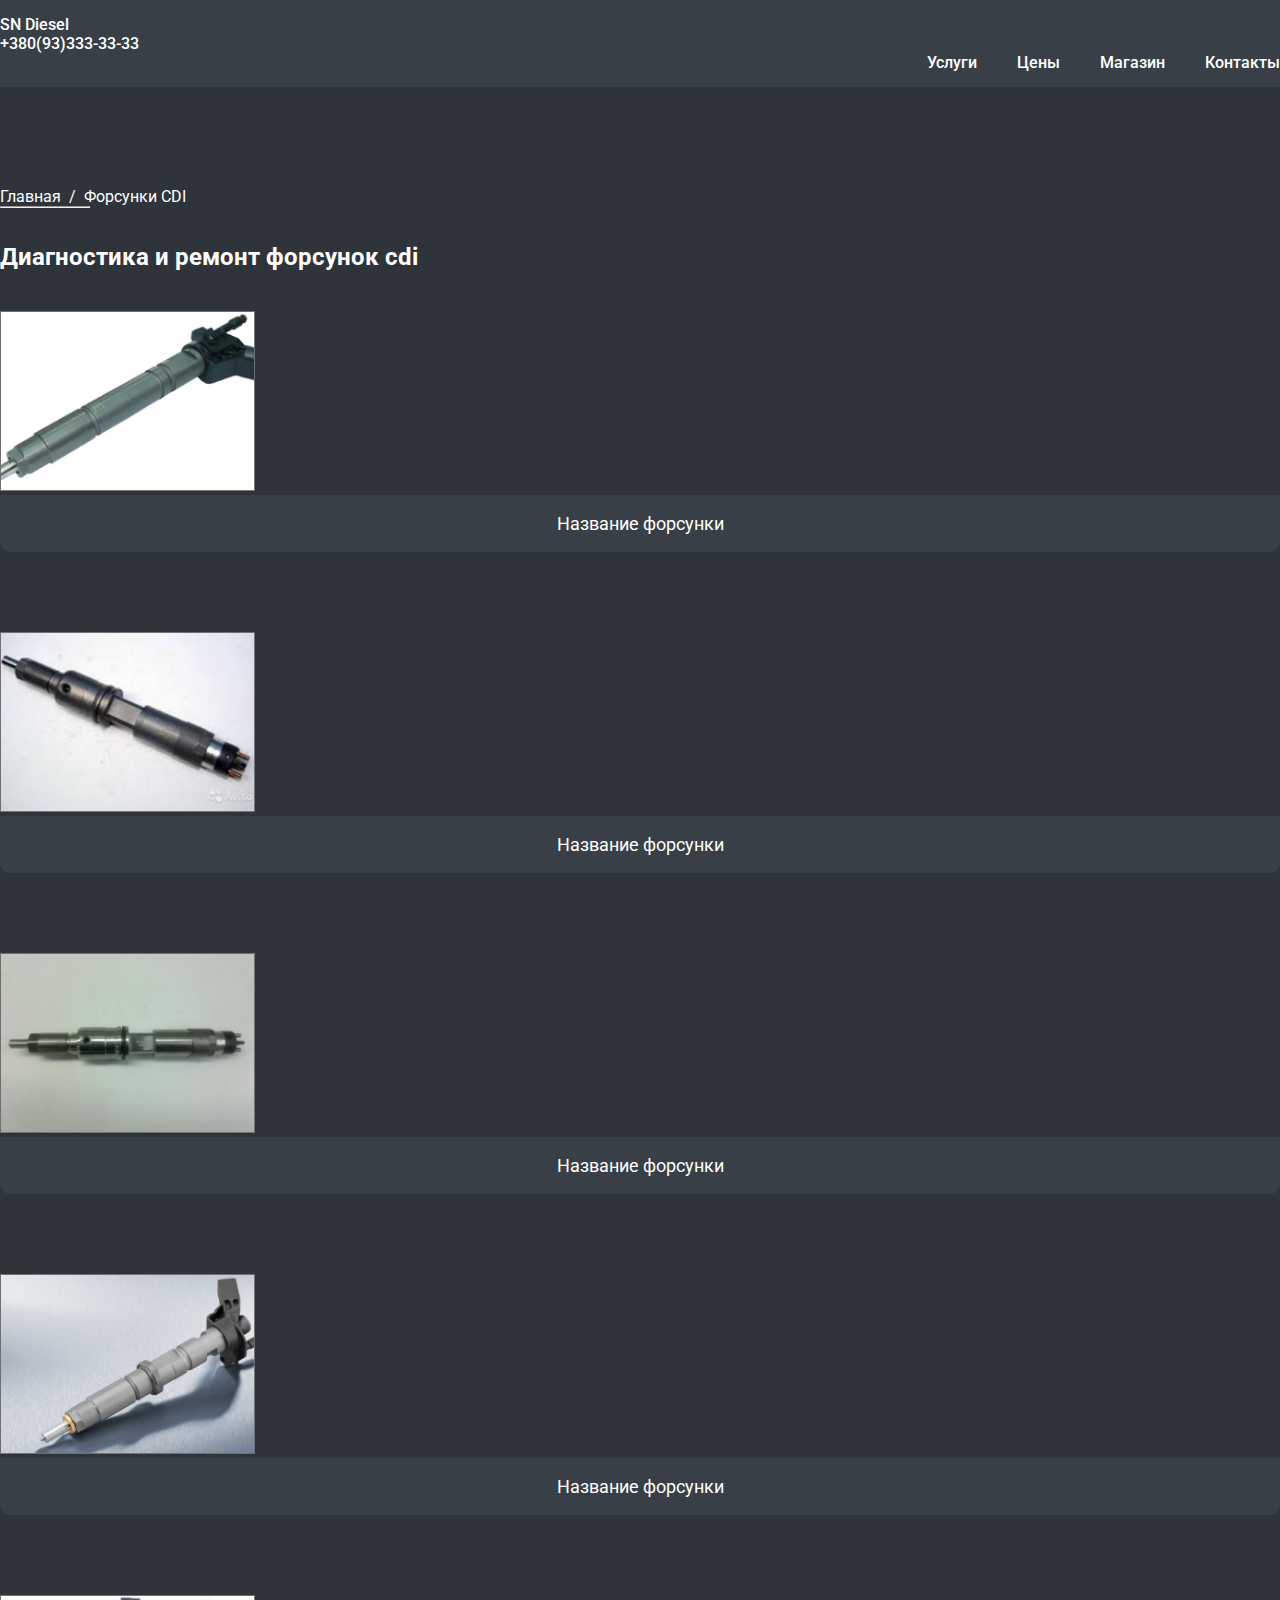
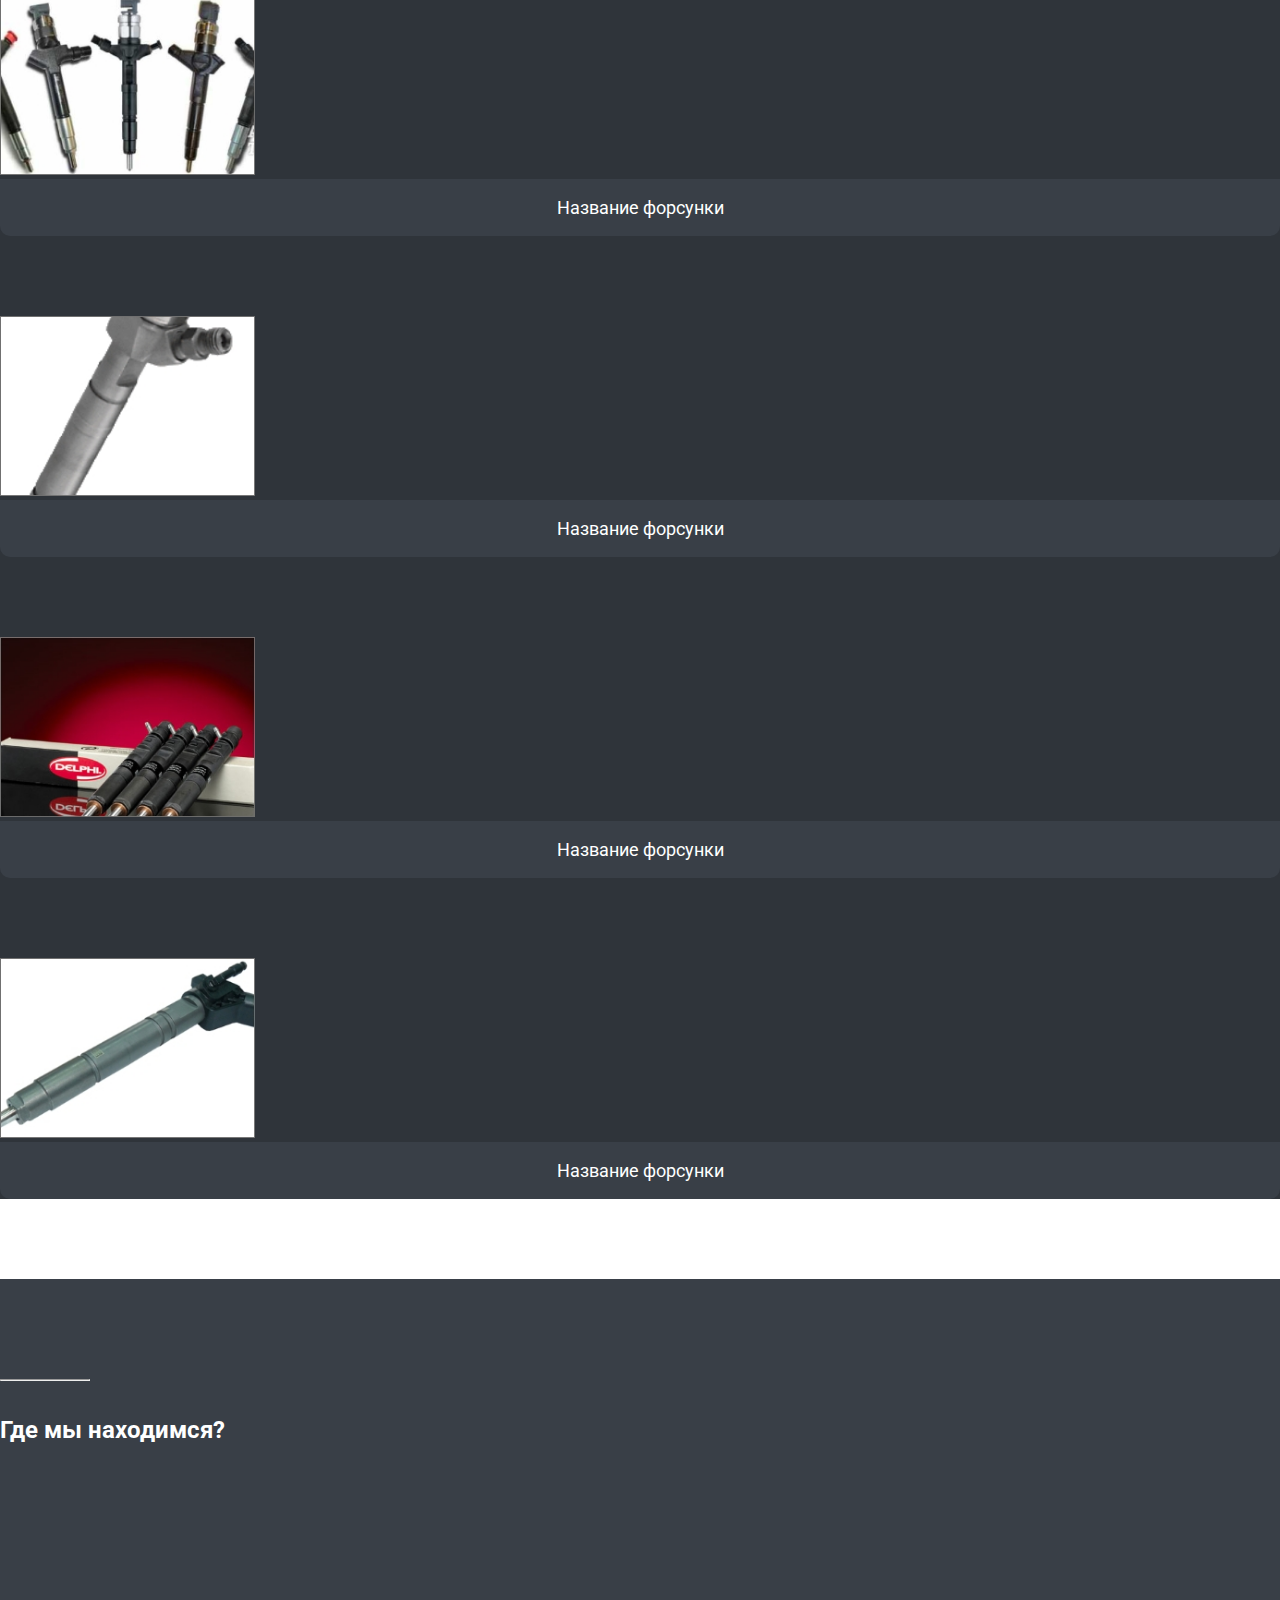
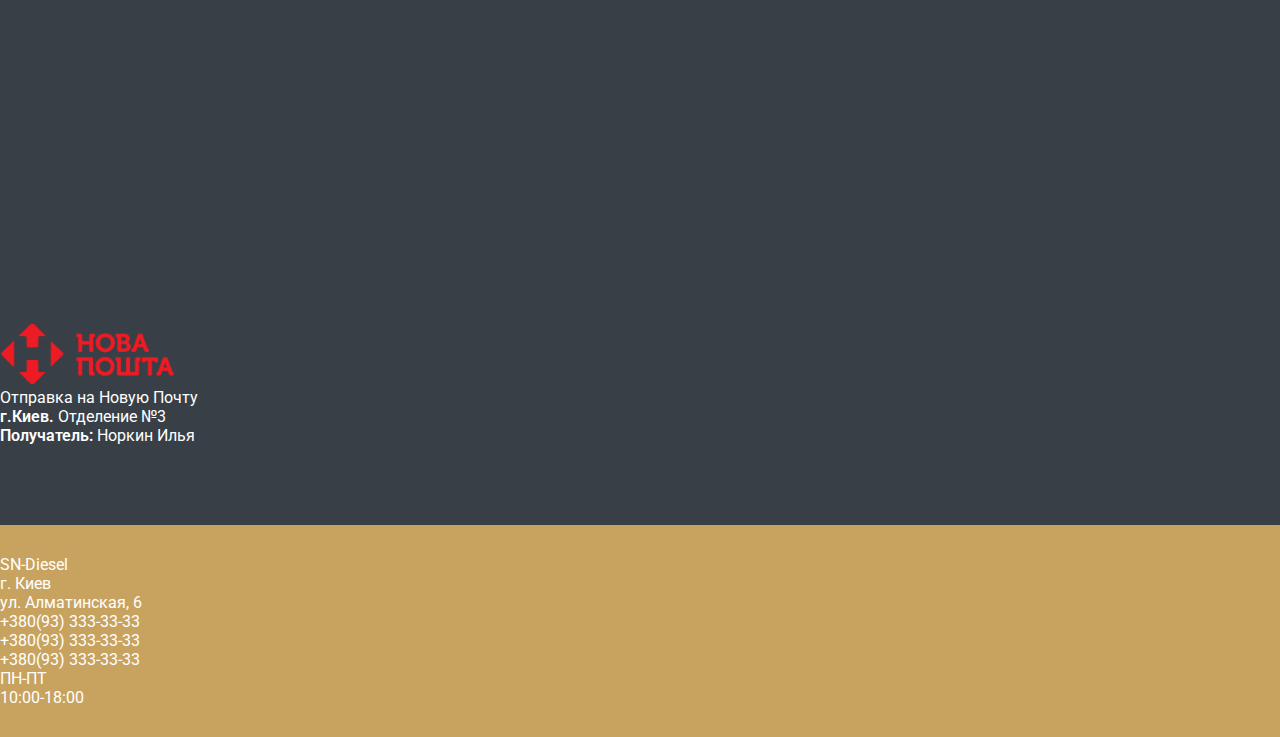
==== cdi.html @ 6d1c728e "bug fixed" ====
<!DOCTYPE html>
<html lang="en">
<head>
    <meta charset="UTF-8">
    <meta name="viewport" content="width=device-width, initial-scale=1.0">
    <title>CDI</title>
    <link rel="stylesheet" href="https://cdn.jsdelivr.net/npm/bootstrap@4.5.3/dist/css/bootstrap.min.css" integrity="sha384-TX8t27EcRE3e/ihU7zmQxVncDAy5uIKz4rEkgIXeMed4M0jlfIDPvg6uqKI2xXr2" crossorigin="anonymous">
    <link rel="preconnect" href="https://fonts.gstatic.com">
    <link href="https://fonts.googleapis.com/css2?family=Roboto:wght@400;500;700&display=swap" rel="stylesheet">
    <link rel="stylesheet" href="main.css">
</head>
<body>
    <header>
        <div class="container-md">
            <div class="row">
                <div class="col-3"><a href="index.html">SN Diesel</a> </div>
                <div class="col-3">+380(93)333-33-33</div>
                <div class="col-6 navigation">
                    <a href="#">Услуги</a>
                    <a href="#">Цены</a>
                    <a href="#">Магазин</a>
                    <a href="#">Контакты</a>
                </div>
            </div>
        </div>
    </header>
    <main>
        <section class="gallery section">
            <div class="container-md">
                <div class="nav">
                    <a href="index.html">Главная</a>&ensp;/&ensp;Форсунки CDI
                </div>
                <hr class="line">
                <h2>Диагностика и ремонт форсунок cdi</h2>
                <div class="row">
                    <div class="col gallery__item">
                        <img src="img/cdi/cdi1.jpg" alt="">
                        <p>Название форсунки</p>
                    </div>
                    <div class="col gallery__item">
                        <img src="img/cdi/cdi2.jpg" alt="">
                        <p>Название форсунки</p>
                    </div>
                    <div class="col gallery__item">
                        <img src="img/cdi/cdi3.jpg" alt="">
                        <p>Название форсунки</p>
                    </div>
                    <div class="col gallery__item">
                        <img src="img/cdi/cdi4.jpg" alt="">
                        <p>Название форсунки</p>
                    </div>
                </div>
                <div class="row">
                    <div class="col gallery__item">
                        <img src="img/cdi/cdi5.jpg" alt="">
                        <p>Название форсунки</p>
                    </div>
                    <div class="col gallery__item">
                        <img src="img/cdi/cdi6.jpg" alt="">
                        <p>Название форсунки</p>
                    </div>
                    <div class="col gallery__item">
                        <img src="img/cdi/cdi7.jpg" alt="">
                        <p>Название форсунки</p>
                    </div>
                    <div class="col gallery__item">
                        <img src="img/cdi/cdi8.jpg" alt="">
                        <p>Название форсунки</p>
                </div>
            </div>
        </section>

        <section class="location section">
            <div class="container-md">
                <div class="row">
                    <div class="col">
                        <hr class="line">
                        <h2>Где мы находимся?</h2>
                        <div class="map">
                            <div class="map-responsive">
                                <iframe src="https://www.google.com/maps/embed?pb=!1m18!1m12!1m3!1d2541.2842646282784!2d30.646882615895656!3d50.435805596300824!2m3!1f0!2f0!3f0!3m2!1i1024!2i768!4f13.1!3m3!1m2!1s0x40d4c53961dde5f9%3A0x96afdf1db93df6a0!2z0YPQuy4g0JDQu9C80LDRgtC40L3RgdC60LDRjywgNiwg0JrQuNC10LIsIDAyMDAw!5e0!3m2!1sru!2sua!4v1607430228016!5m2!1sru!2sua" width="1088" height="476" frameborder="0" style="border:0;" allowfullscreen="" aria-hidden="false" tabindex="0"></iframe>
                            </div>
                        </div>
                        <div class="mail">
                            <div class="container-md text-center">
                                <div class="row align-items-center h-100">
                                    <div class="col">
                                        <img src="img/Nova_Poshta.png" alt="">
                                    </div>
                                    <div class="col">
                                        <p>Отправка на Новую Почту</p>
                                    </div>
                                    <div class="col">
                                        <p><span>г.Киев.</span> Отделение №3 <br>
                                        <span>Получатель:</span> Норкин Илья</p>
                                    </div>
                                </div>
                            </div>
                        </div>
                    </div>
                </div>
            </div>
        </section>
    </main>

    <footer>
        <div class="container-md text-center">
            <div class="row align-items-center h-100">
                <div class="col">SN-Diesel</div>
                <div class="col">г. Киев <br> ул. Алматинская, 6</div>
                <div class="col">
                    +380(93) 333-33-33 <br>
                    +380(93) 333-33-33 <br>
                    +380(93) 333-33-33
                </div>
                <div class="col">
                    ПН-ПТ <br>
                    10:00-18:00
                </div>
            </div>
        </div>
    </footer>
</body>
</html>
---- main.css ----
*{
    margin: 0;
    padding: 0;
    box-sizing: border-box;
}
body{
    font-family: 'Roboto', sans-serif;
    color: #fff;
}
a{
    cursor: pointer !important;
}
a, a:hover{
    text-decoration: none;
    color: #fff;

}
h2{
    margin-top: 35px;
}
h5{
    font-size: 24px;
}
p{
    font-size: 18px;
}
header{
    background-color: #393F47;
    padding-top: 15px;
    padding-bottom: 15px;
    font-weight: 500;
}
.navigation{
    display: flex;
    justify-content: flex-end;
}
.navigation a{
    margin-left: 40px;
}
.navigation a:hover{
    color: #C8A35F;
}
.intro{
    background: url(img/intro_img.jpg) center/ cover no-repeat;
    padding-top: 150px;
    padding-bottom: 100px;
}
.intro .text-wrapper{
    display: flex;
    justify-content: center;
}
.intro-text{
    text-align: center;
    border: 1px solid #C8A35F;
    padding-top: 35px;
    padding-bottom: 35px;
}
.intro-text p{
    margin-top: 20px;
    font-size: 24px;
}
.intro-phone{
    display: flex;
    justify-content: space-between;
    margin-top: 100px;
}
.intro-phone a{
    padding: 30px 39px;
    background-color: rgba(200, 163, 95, 80%);
    border-radius: 20px;
    transition: all 300ms ease;
}
.intro-phone a:hover{
    text-decoration: none;
    background-color: rgb(202, 156, 69);
}

.section{
    padding-top: 100px;
}
.about{
    padding-bottom: 250px;
    background-color: #2F343A;
    text-align: center;
}
.line{
    background-color: #C8A35F;
    width: 90px;
    height: 2px;
}
.about .line{
    margin: 0 auto;
}
.about h2, .about p{
    margin-top: 35px;
}
.about_items{
    margin-top: 75px;
}
.about_items a{
    text-decoration: none;
}
.about_items .col{
    padding-top: 15px;
    transition: all .3s linear;
}
.about_items .col:hover{
    transform: translateY(-15px);
    border-radius: 5px;
    cursor: pointer;
}
.about_items img{
    max-width: 250px;
    border-radius: 5px;
}

.repair{
    background-color: #393F47;
    padding-bottom: 100px;
}

.button{
    display: flex;
    margin-top: 80px;
    background-color: #C8A35F;
    align-items: center;
    justify-content: center;
    width: 35%;
    height: 60px;
    transition: all .3s linear;
    border-radius: 3px;
    cursor: pointer;
}
.button:hover{
    Box-shadow:0px 2px 0px #fff,0px -2px 0px #fff,2px 0px 0px #fff,-2px 0px 0px #fff;
}

.service{
    background-color: #2F343A;
    padding-bottom: 180px;
}
.service h2{
    margin-bottom: 60px;
}
.service__item{
    background-color: #393F47;
    margin-left: 3%;
    margin-right: 3%;
    text-align: center;
    padding-top: 50px;
    padding-bottom: 30px;
    border-radius: 20px;
    transition: transform .2s linear;
}
.service__item:hover{
    transform: scale(1.1, 1.1);
}
.service__item h4{
    margin-bottom: 175px;
}
.service__item .button{
    width: 80%;
    margin: 0 auto;
}

.doing{
    background-color: #393F47;
    padding-bottom: 195px;
}
.doing h2{
    margin-bottom: 60px;
}
.doing__item{
    text-align: center;
}
.doing__item img{
    max-height: 130px;
}
.doing__item h5{
    margin-top: 30px;
}
.doing__item p{
    margin-top: 60px;
}

.questions{
    background-color: #2F343A;
    padding-bottom: 160px;
}
.questions h2{
    margin-bottom: 60px;
}
.drop{
    background-color: #393F47;
    margin: 20px 10px 0px 10px;
    padding: 26px 15px;
    z-index: 5;
    border-radius: 10px;
    cursor: pointer;
    transition: all .3s linear;
}
.drop:hover{
    Box-shadow:0px 2px 0px #fff,0px -2px 0px #fff,2px 0px 0px #fff,-2px 0px 0px #fff;
}
.dropi{
    transition-property: all;
    transition-duration: .5s;
    z-index: -1;
    position: relative;
    bottom: 20px;
}
.location{
    background-color: #393F47;
    padding-bottom: 80px;
}
.map{
    margin-top: 100px;
}
.map-responsive{
    overflow: hidden;
    padding-bottom: 330px;
    position: relative;
    height: 0;
}
.map-responsive iframe{
    left: 0;
    top: 0;
    height: 100%;
    width: 100%;
    position: absolute;
}
.mail{
    margin: 0 auto;
    margin-top: 50px;
    font-size: 16px;
}
.mail .col{
    vertical-align: middle;
}
.mail img{
    max-height: 60px;
}
.mail p{
    font-size: 16px;
    margin: 0;
}
.mail span{
    font-weight: 600;
}

footer{
    background-color: #C8A35F;
    padding-top: 30px;
    padding-bottom: 30px;
}

.nav{
    justify-content: flex-end;
}
.nav a:hover{
    color: #C8A35F;
}

.gallery{
    background-color: #2F343A;
}
.gallery__item{
    margin-bottom: 80px;
    overflow: hidden;
    transition: transform .3s linear;
}
.gallery__item:hover{
    transform: scale(1.05);
}
.gallery img{
    max-height: 180px;
}
.gallery h2{
    margin-bottom: 40px;
}
.gallery p{
    padding-top: 18px;
    padding-bottom: 18px;
    text-align: center;
    background-color: #393F47;
    border-bottom-left-radius: 10px;
    border-bottom-right-radius: 10px;
}

.break{
    background-color: #393F47;
    padding-bottom: 200px;
}
.break .col{
    background-color: #2F343A;
    margin-left: 1%;
    margin-right: 1%;
    height: 200px;
}
.break h2{
    margin-bottom: 60px;
}
.break__list{
    padding: 40px 60px;
}

#second-location{
    background-color: #2F343A;
}


@media screen and (max-width: 768px){
    p{
        font-size: 16px;
    }
    .service__item h4{
        margin-bottom: 50px;
    }
    .doing__item p{
        margin-top: 30px;
    }
}
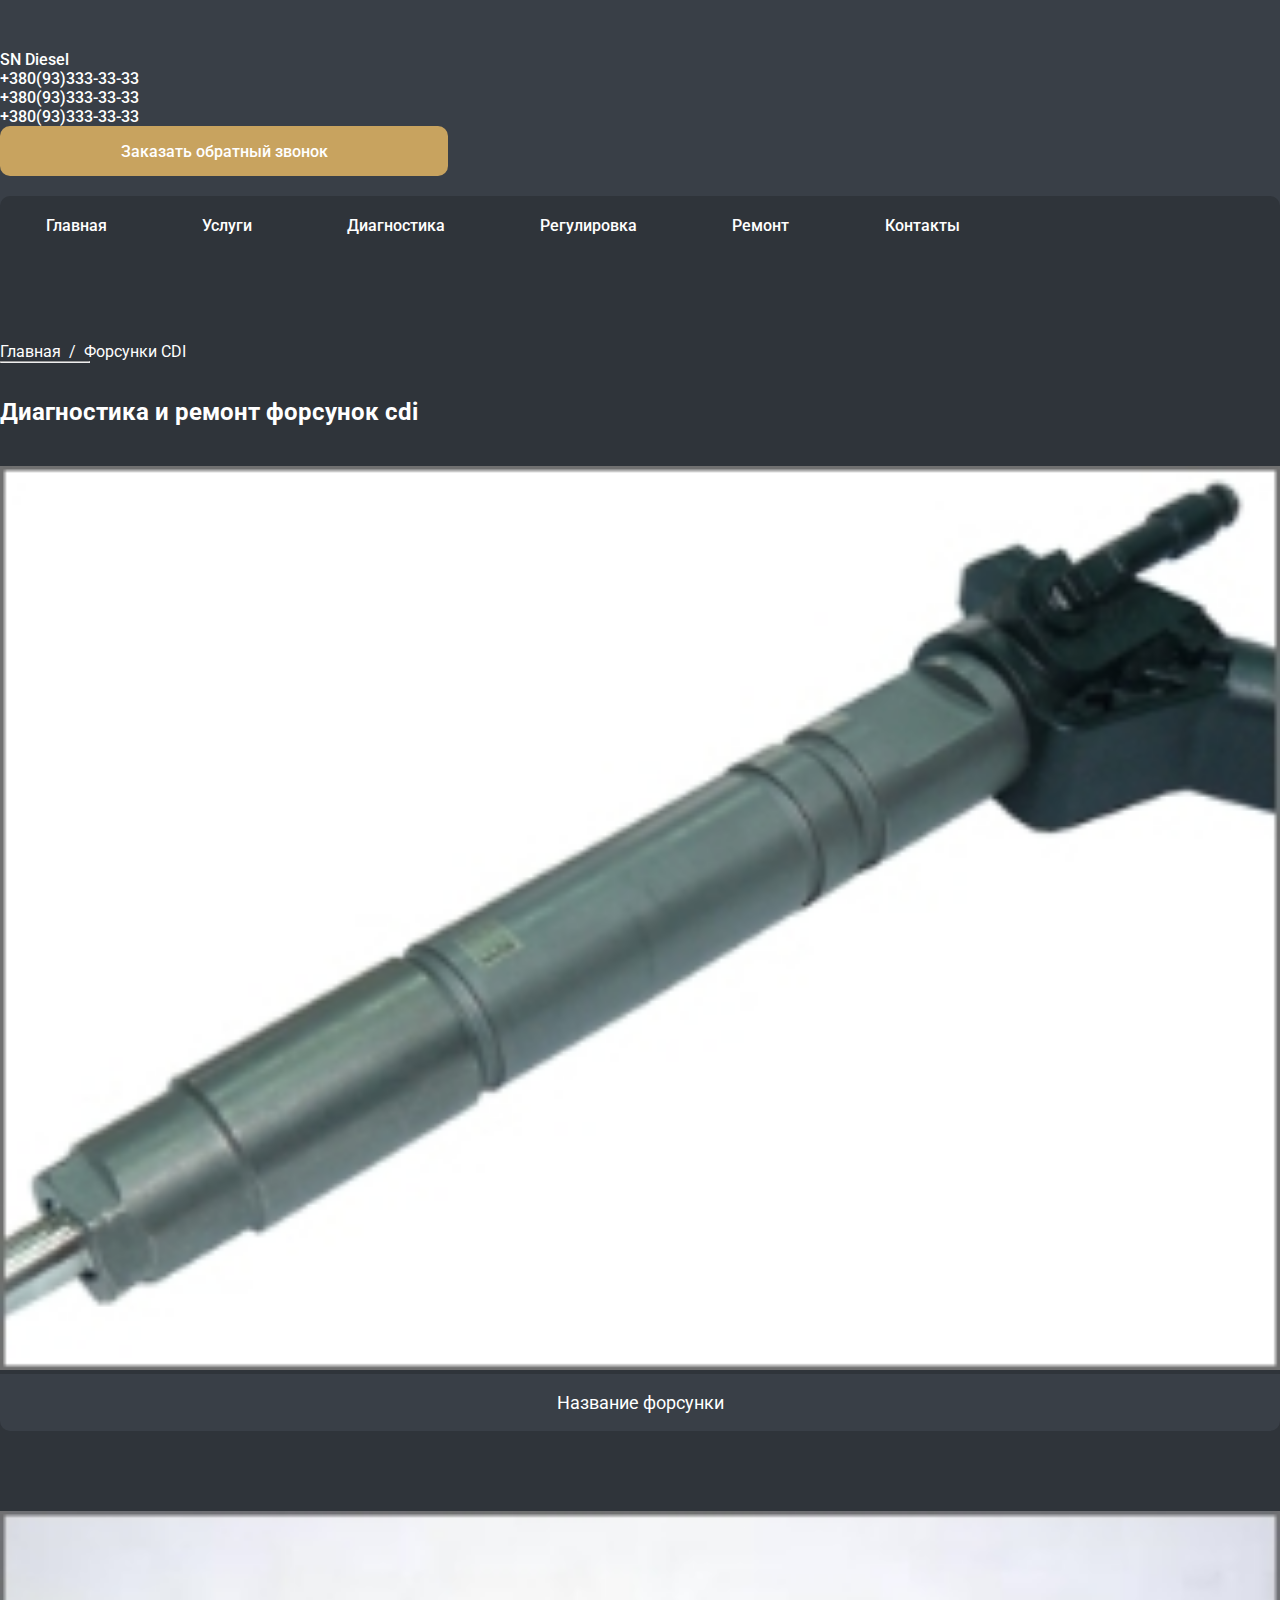
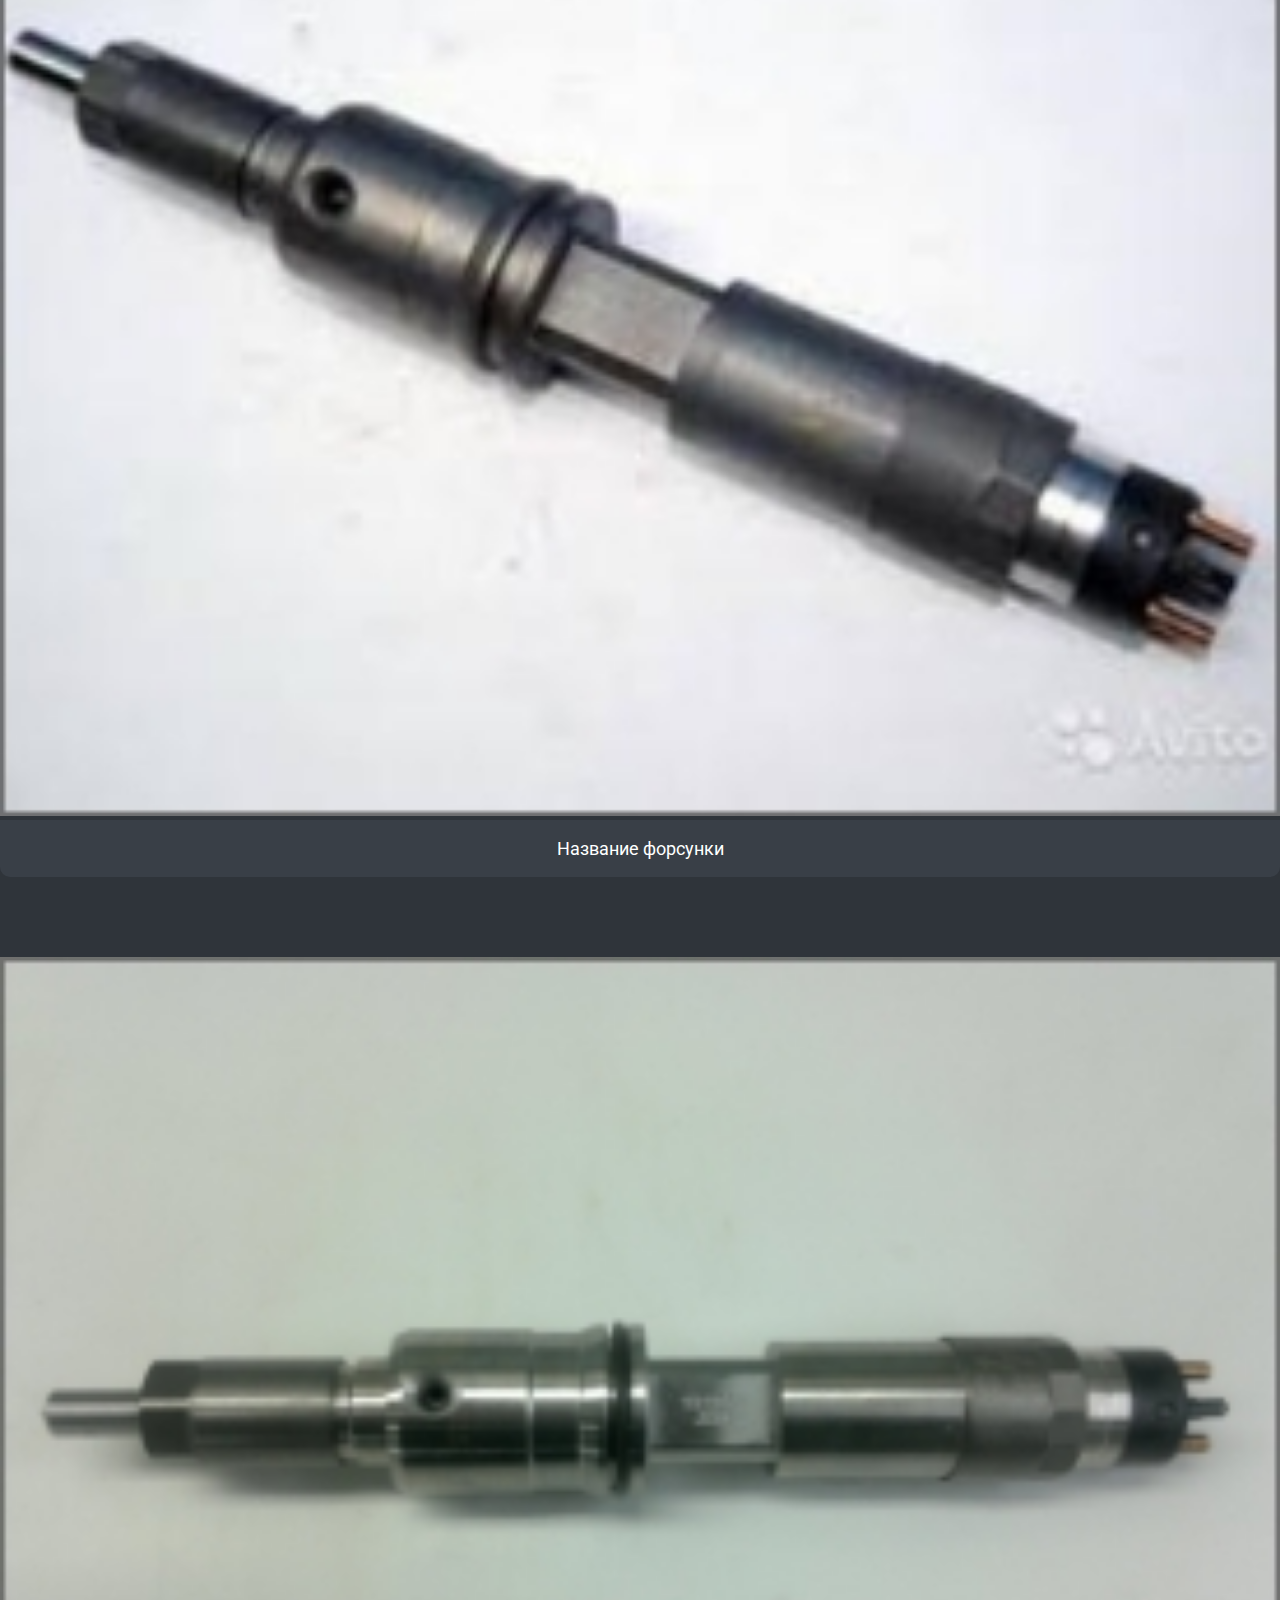
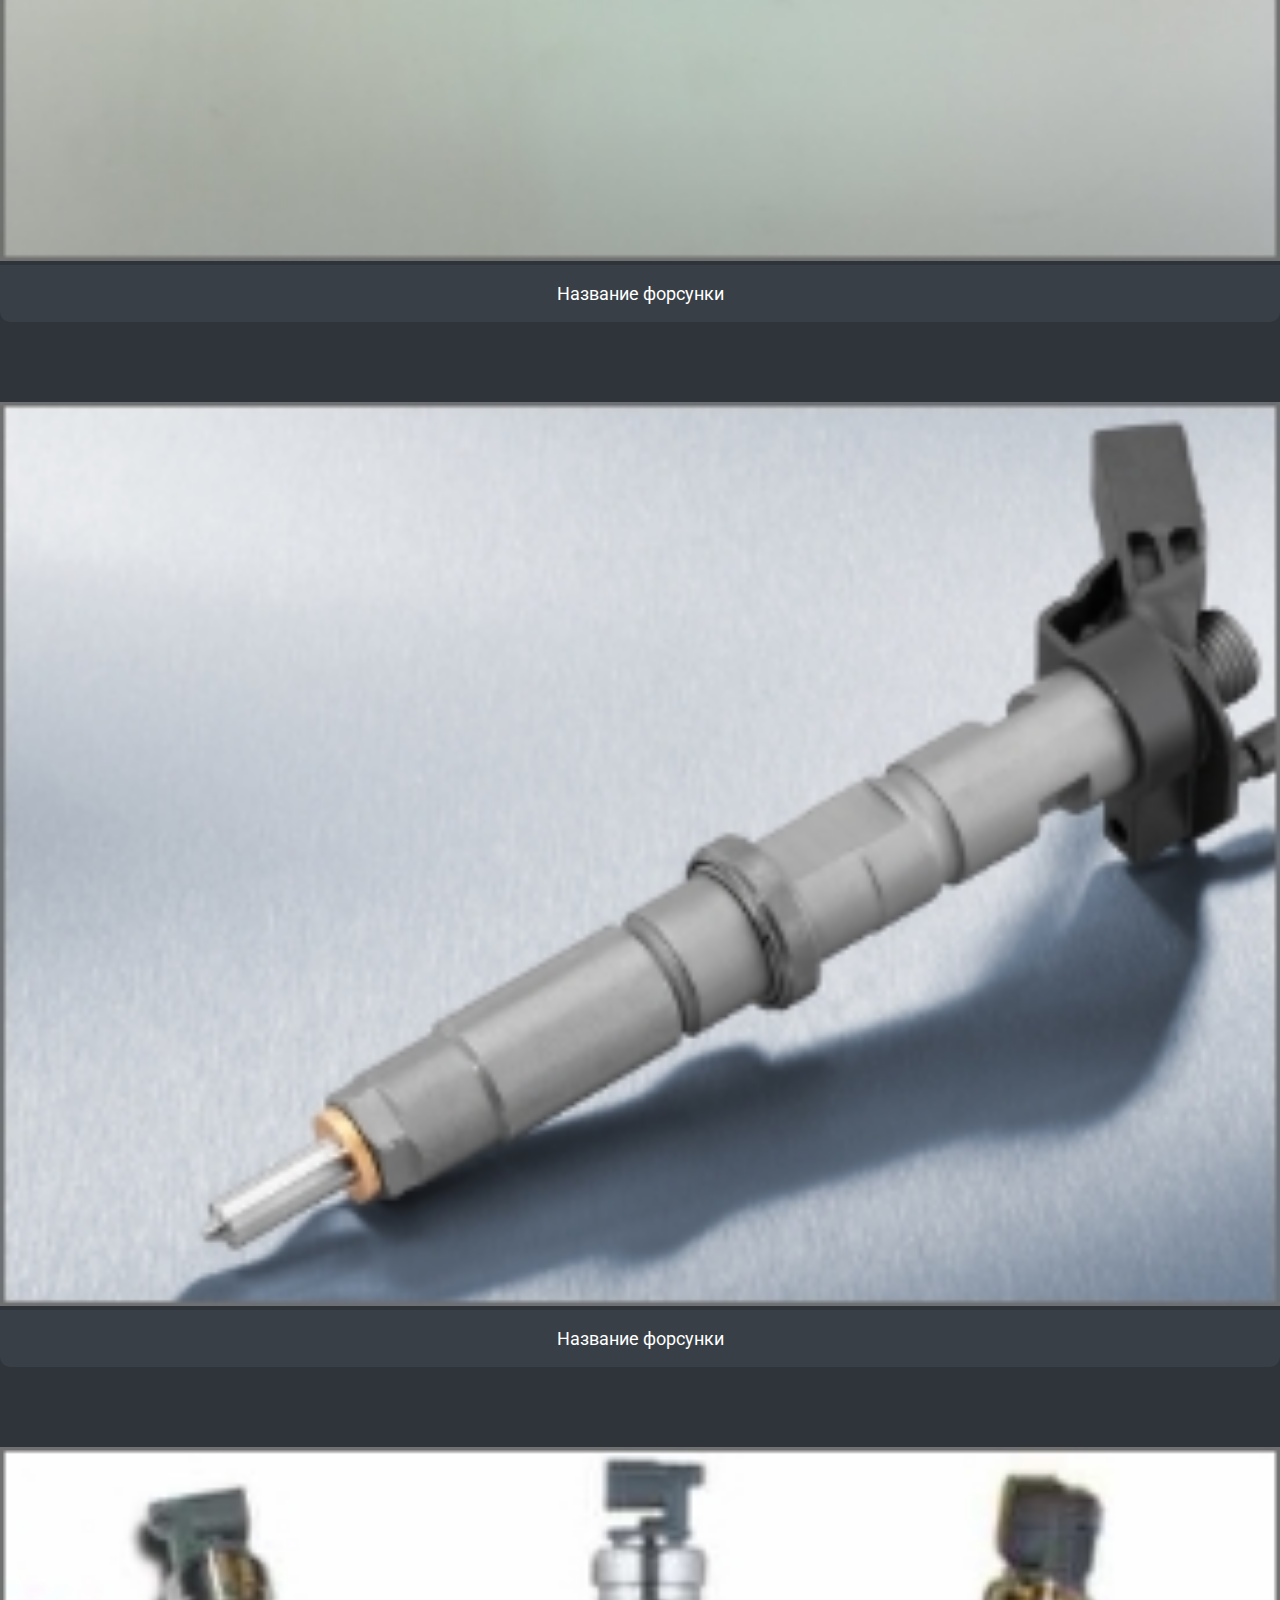
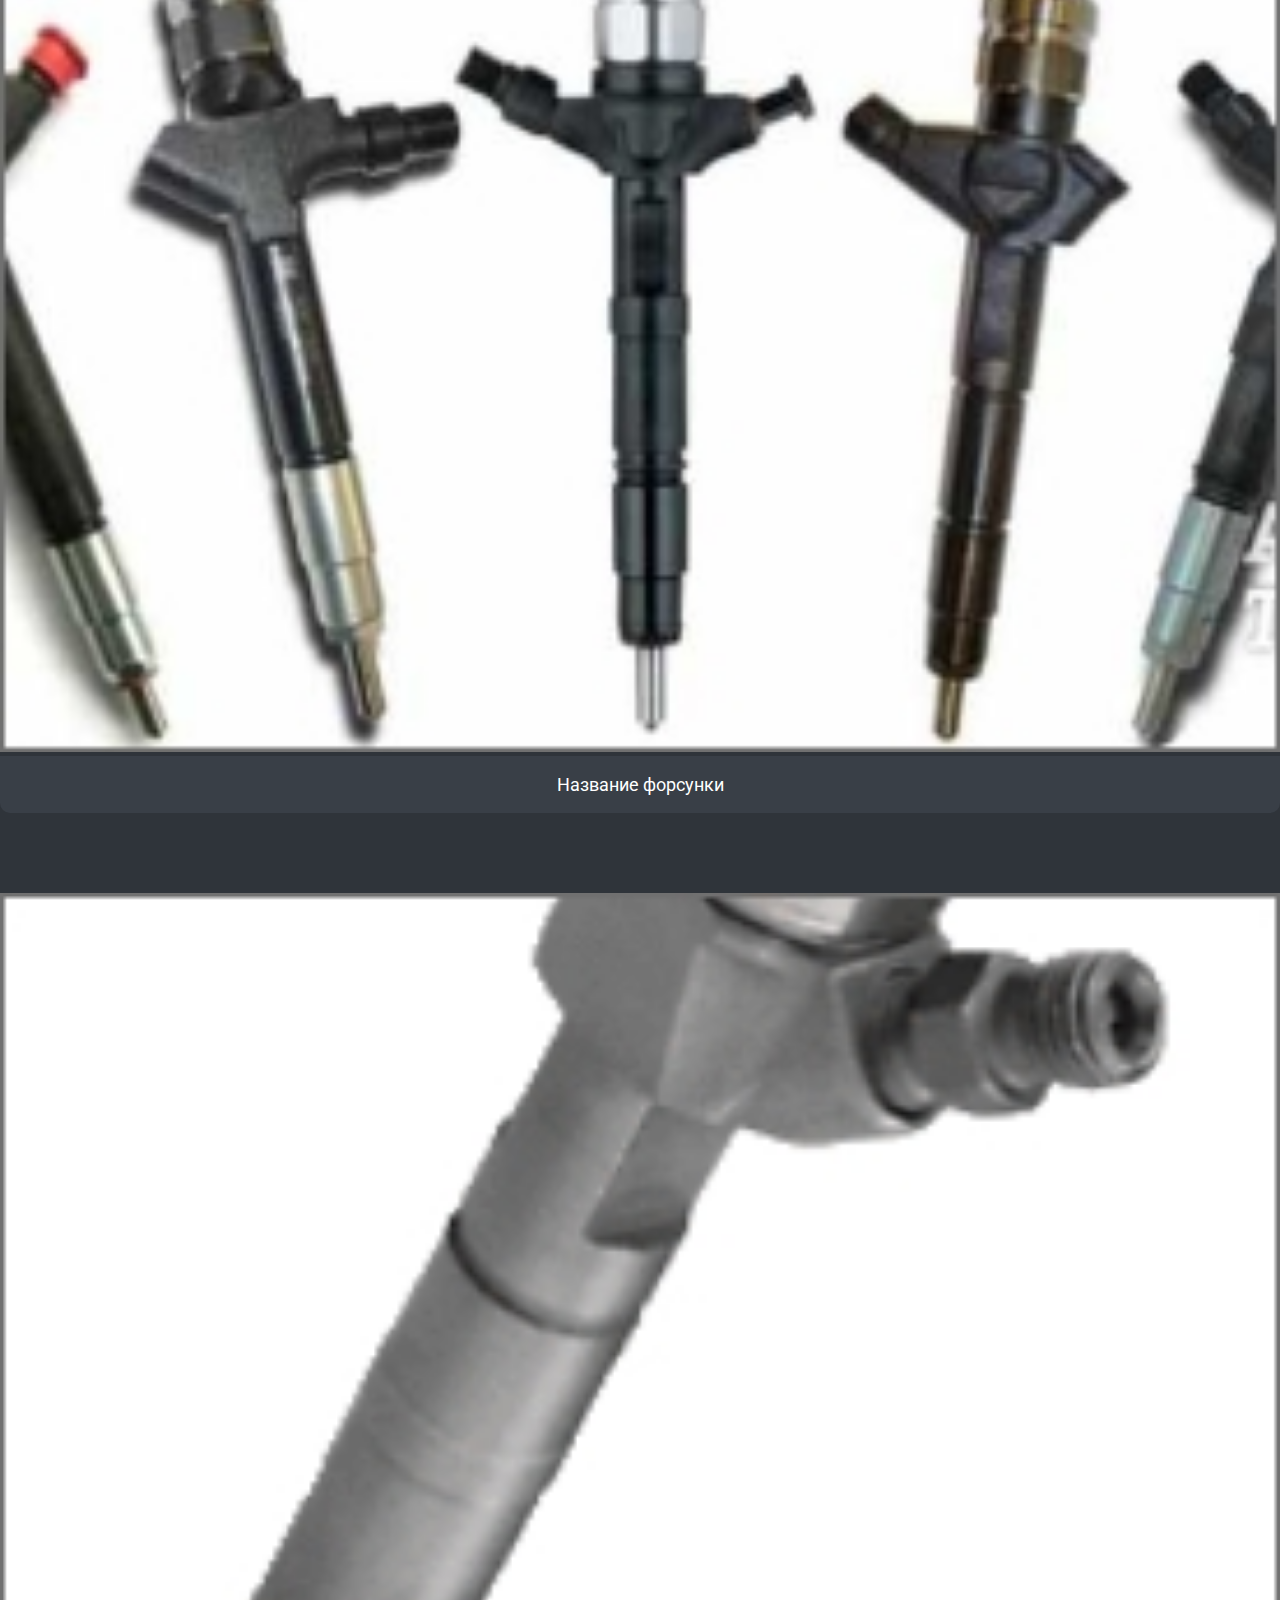
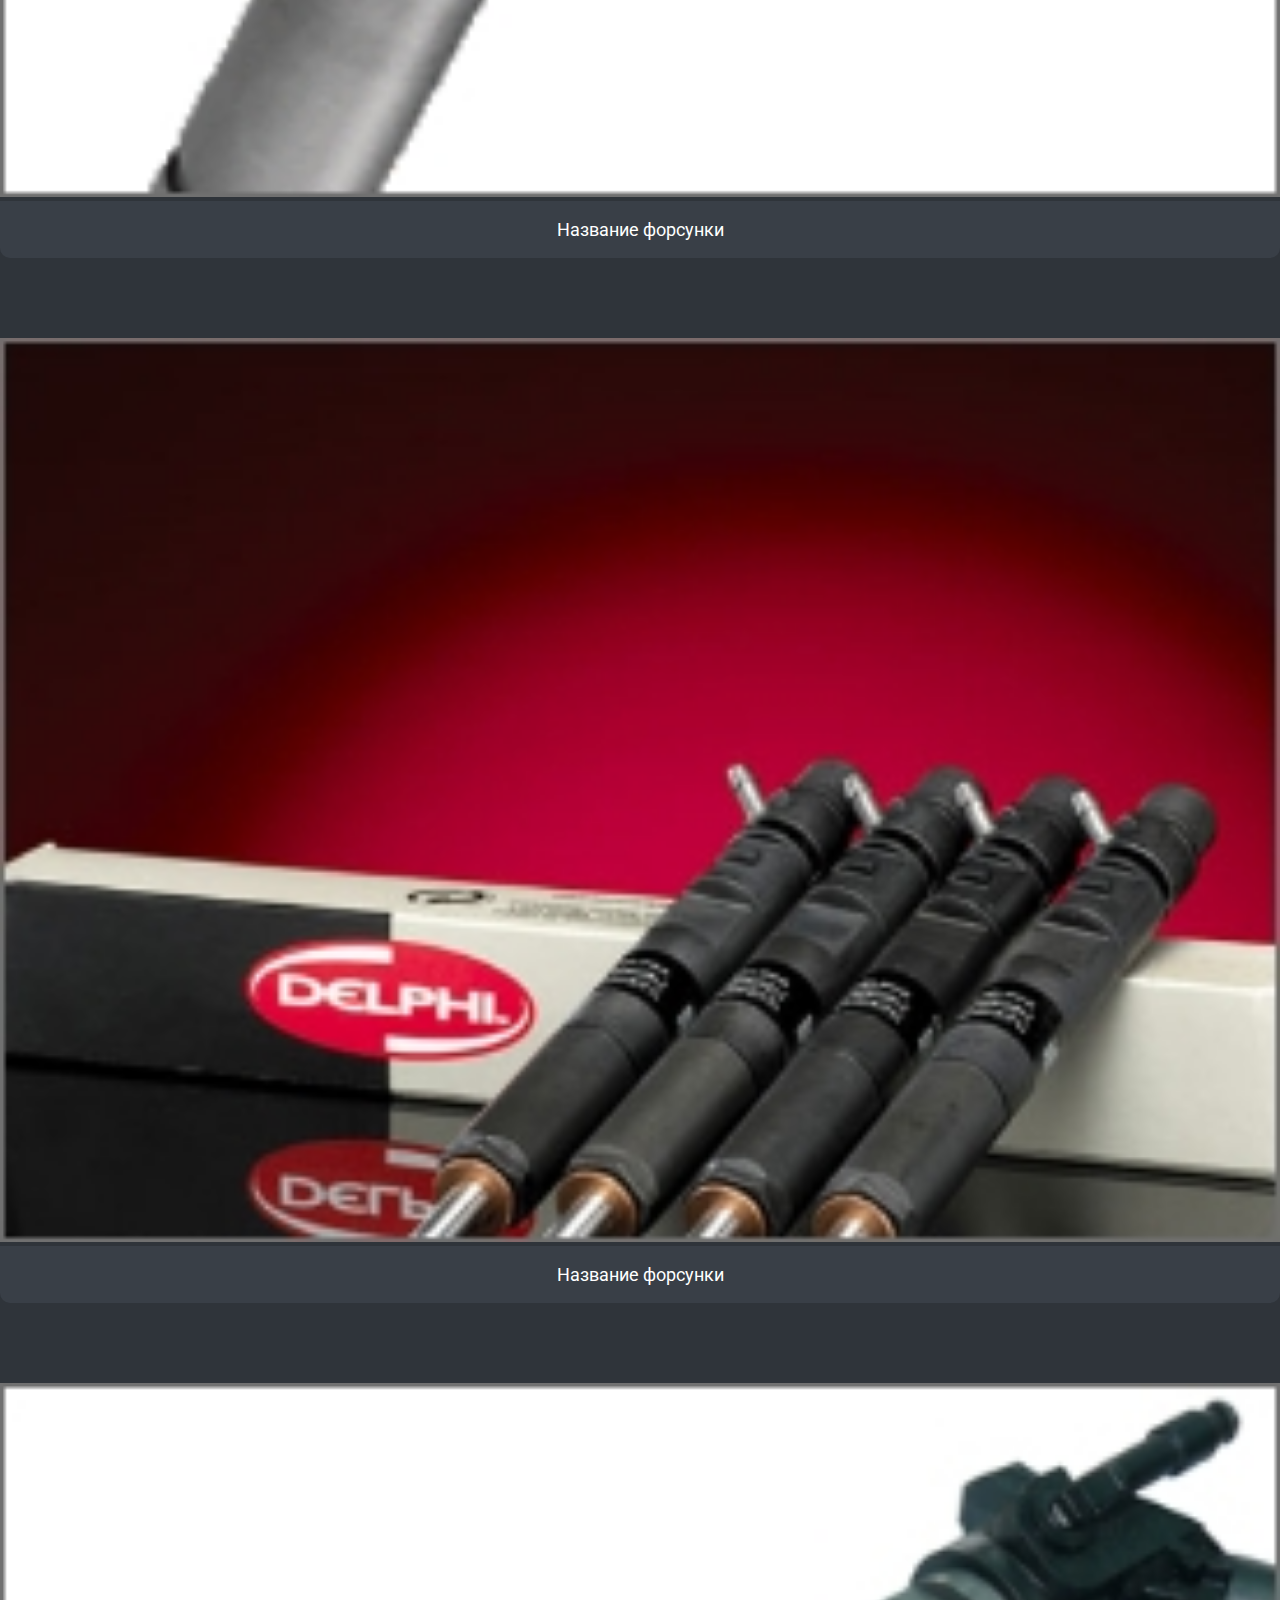
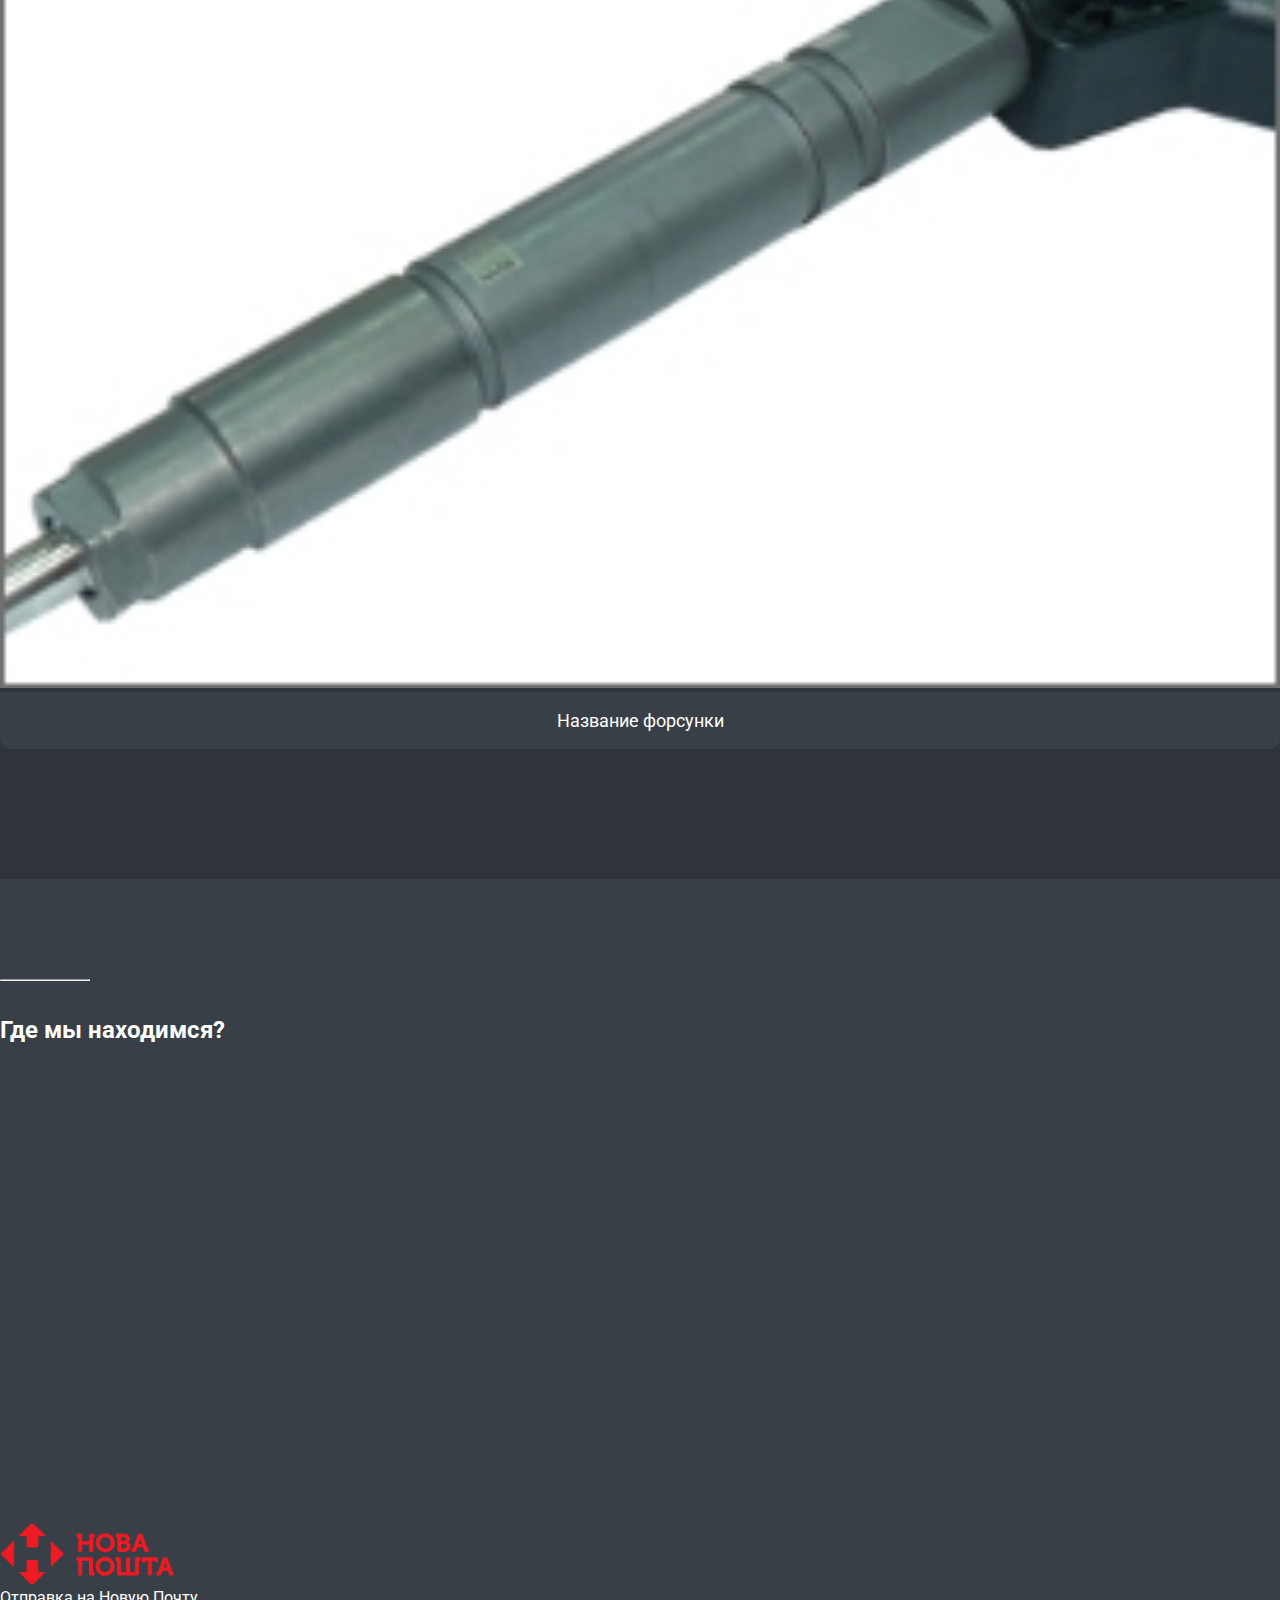
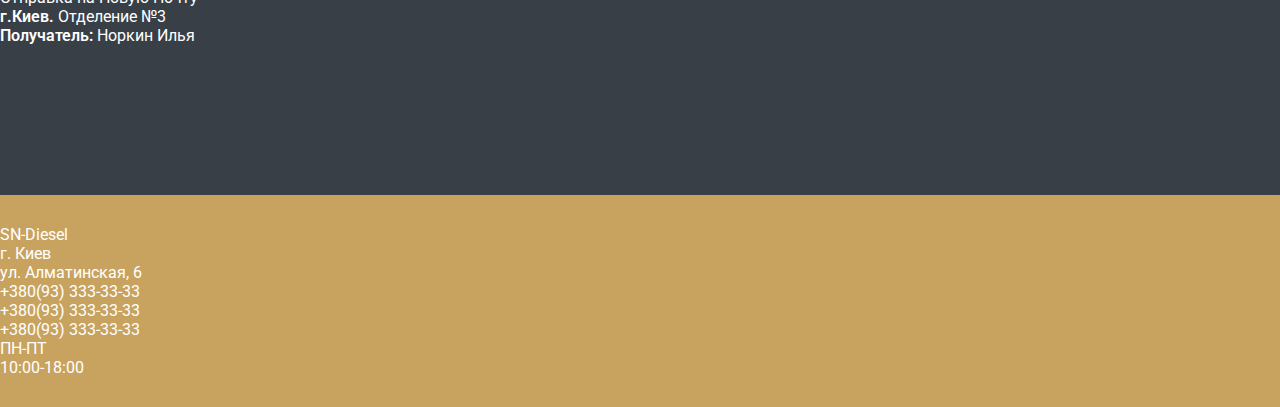
==== commit 66cad498: "header changed" ====
--- a/cdi.html
+++ b/cdi.html
@@ -12,13 +12,18 @@
 <body>
     <header>
         <div class="container-md">
-            <div class="row">
-                <div class="col-3"><a href="index.html">SN Diesel</a> </div>
-                <div class="col-3">+380(93)333-33-33</div>
-                <div class="col-6 navigation">
+            <div class="row text-center justify-content-between align-items-center h-100">
+                <div class="col-6 col-md-2">SN Diesel</div>
+                <div class="col-6 col-md-2">+380(93)333-33-33</div>
+                <div class="col-6 col-md-2">+380(93)333-33-33</div>
+                <div class="col-6 col-md-2">+380(93)333-33-33</div>
+                <div class="button col-md-3">Заказать обратный звонок</div>
+                <div class="col-12 navigation">
+                    <a href="#">Главная</a>
                     <a href="#">Услуги</a>
-                    <a href="#">Цены</a>
-                    <a href="#">Магазин</a>
+                    <a href="#">Диагностика</a>
+                    <a href="#">Регулировка</a>
+                    <a href="#">Ремонт</a>
                     <a href="#">Контакты</a>
                 </div>
             </div>
--- a/main.css
+++ b/main.css
@@ -7,13 +7,15 @@
     font-family: 'Roboto', sans-serif;
     color: #fff;
 }
+ul{
+    list-style-type: none;
+}
 a{
     cursor: pointer !important;
 }
 a, a:hover{
     text-decoration: none;
     color: #fff;
-
 }
 h2{
     margin-top: 35px;
@@ -24,21 +26,45 @@
 p{
     font-size: 18px;
 }
+button:active, button:focus {
+    outline: none;
+}
+button::-moz-focus-inner {
+    border: 0;
+}
+
 header{
     background-color: #393F47;
-    padding-top: 15px;
-    padding-bottom: 15px;
+    padding-top: 50px;
     font-weight: 500;
 }
+header .button{
+    margin: 0;
+    font-size: 16px;
+    border-radius: 10px;
+    height: 50px;
+}
+header .button i{
+    margin-left: 10px;
+}
 .navigation{
-    display: flex;
-    justify-content: flex-end;
+    margin-top: 20px;
+    background-color: #2F343A;
+    padding-top: 20px;
+    padding-bottom: 7px;
+    border-top-left-radius: 10px;
+    border-top-right-radius: 10px;
 }
 .navigation a{
-    margin-left: 40px;
+    margin-left: 2%;
+    margin-right: 2%;
+    padding: 10px 20px 10px 20px;
+    border-top-left-radius: 10px;
+    border-top-right-radius: 10px;
+    transition: all 0.2s linear;
 }
 .navigation a:hover{
-    color: #C8A35F;
+    background-color: #C8A35F;
 }
 .intro{
     background: url(img/intro_img.jpg) center/ cover no-repeat;
@@ -60,9 +86,7 @@
     font-size: 24px;
 }
 .intro-phone{
-    display: flex;
-    justify-content: space-between;
-    margin-top: 100px;
+    margin-top: 150px;
 }
 .intro-phone a{
     padding: 30px 39px;
@@ -77,9 +101,9 @@
 
 .section{
     padding-top: 100px;
+    padding-bottom: 150px;
 }
 .about{
-    padding-bottom: 250px;
     background-color: #2F343A;
     text-align: center;
 }
@@ -97,14 +121,11 @@
 .about_items{
     margin-top: 75px;
 }
-.about_items a{
-    text-decoration: none;
-}
-.about_items .col{
+.about_items__elem{
     padding-top: 15px;
     transition: all .3s linear;
 }
-.about_items .col:hover{
+.about_items__elem:hover{
     transform: translateY(-15px);
     border-radius: 5px;
     cursor: pointer;
@@ -116,7 +137,6 @@
 
 .repair{
     background-color: #393F47;
-    padding-bottom: 100px;
 }
 
 .button{
@@ -137,20 +157,19 @@
 
 .service{
     background-color: #2F343A;
-    padding-bottom: 180px;
 }
 .service h2{
     margin-bottom: 60px;
 }
 .service__item{
     background-color: #393F47;
-    margin-left: 3%;
-    margin-right: 3%;
     text-align: center;
     padding-top: 50px;
     padding-bottom: 30px;
     border-radius: 20px;
     transition: transform .2s linear;
+    margin-left: 3%;
+    margin-right: 3%;
 }
 .service__item:hover{
     transform: scale(1.1, 1.1);
@@ -165,7 +184,6 @@
 
 .doing{
     background-color: #393F47;
-    padding-bottom: 195px;
 }
 .doing h2{
     margin-bottom: 60px;
@@ -185,33 +203,38 @@
 
 .questions{
     background-color: #2F343A;
-    padding-bottom: 160px;
 }
 .questions h2{
     margin-bottom: 60px;
 }
-.drop{
-    background-color: #393F47;
-    margin: 20px 10px 0px 10px;
+.accordion {
+    background-color: #393F47;
+    color: #fff;
+    cursor: pointer;
     padding: 26px 15px;
-    z-index: 5;
-    border-radius: 10px;
-    cursor: pointer;
-    transition: all .3s linear;
-}
-.drop:hover{
-    Box-shadow:0px 2px 0px #fff,0px -2px 0px #fff,2px 0px 0px #fff,-2px 0px 0px #fff;
-}
-.dropi{
-    transition-property: all;
-    transition-duration: .5s;
-    z-index: -1;
-    position: relative;
-    bottom: 20px;
-}
+    width: 100%;
+    text-align: left;
+    border: none;
+    outline: none;
+    transition: all 0.4s linear;
+    margin-top: 20px;
+} 
+.active, .accordion:hover {
+    background-color: #484c52;
+}
+.panel {
+    padding: 0 18px;
+    background-color: #484c52;
+    max-height: 0;
+    overflow: hidden;
+    transition: max-height 0.2s ease-out;
+}
+.panel p{
+    font-size: 16px;
+}
+
 .location{
     background-color: #393F47;
-    padding-bottom: 80px;
 }
 .map{
     margin-top: 100px;
@@ -263,6 +286,7 @@
 
 .gallery{
     background-color: #2F343A;
+    padding-bottom: 50px;
 }
 .gallery__item{
     margin-bottom: 80px;
@@ -273,7 +297,7 @@
     transform: scale(1.05);
 }
 .gallery img{
-    max-height: 180px;
+    width: 100%;
 }
 .gallery h2{
     margin-bottom: 40px;
@@ -291,10 +315,10 @@
     background-color: #393F47;
     padding-bottom: 200px;
 }
-.break .col{
-    background-color: #2F343A;
+.break-list, .break-img{
+    background-color: #2F343A;
+    margin-right: 1%;
     margin-left: 1%;
-    margin-right: 1%;
     height: 200px;
 }
 .break h2{
@@ -308,15 +332,164 @@
     background-color: #2F343A;
 }
 
-
+.product{
+    background-color: #2F343A;
+}
+.product > div{
+    border-radius: 10px;
+}
+.product h4{
+    margin-bottom: 0;
+}
+.product__view__header{
+    width: 70%;
+    margin: 0 auto;
+    padding: 5px 0;
+    background-color: #393F47;
+    margin-bottom: 10px;
+    border-radius: 10px;
+    border: 1px solid #707070;
+}
+.product__description{
+    background-color: #393F47;
+    padding: 30px 20px;
+    border-radius: 10px;
+}
+.product__description__header{
+    margin: 0 auto;
+    width: 95%;
+    background-color: #2F343A;
+    text-align: center;
+    border-radius: 10px;
+    padding: 5px 0;
+    font-weight: 600;
+}
+.product__description ul{
+    line-height: 36px;
+    margin-top: 20px;
+}
+.product__description__section__wrapper{
+    display: flex;
+    justify-content: space-between;
+}
+.product__description__section{
+    display: flex;
+    flex-wrap: nowrap;
+    margin-top: 15px;
+}
+.product__description__section__text{
+    border-radius: 0px;
+    width: 80%;
+    background-color: #2F343A;
+    padding: 5px 15px;
+    border-top-left-radius: 10px;
+    border-bottom-left-radius: 10px;
+}
+.product__description__section__price{
+    border-radius: 0px;
+    width: 20%;
+    text-align: center;
+    background-color: #C8A35F;
+    padding: 5px 15px;
+    border-top-right-radius: 10px;
+    border-bottom-right-radius: 10px;
+}
+
+@media screen and (max-width: 1024px){
+    .about_items img{
+        max-height: 170px;
+    }
+}
 @media screen and (max-width: 768px){
     p{
         font-size: 16px;
     }
+    .section{
+        padding-top: 75px;
+    }
+    .intro-phone a{
+        padding: 15px 20px;
+        border-radius: 10px;
+    }
+    .about_items p{
+        margin-top: 15px;
+    }
+    .about_items .col{
+        margin-top: 20px;
+    }
     .service__item h4{
         margin-bottom: 50px;
     }
+    .doing__item img{
+        max-height: 80px;
+    }
     .doing__item p{
         margin-top: 30px;
     }
+
+    .gallery__item{
+        margin-bottom: 40px;
+    }
+    .break-img{
+        margin-top: 20px;
+    }
+}
+@media screen and (max-width: 425px){
+    h2{
+        text-align: center;
+    }
+    .section{
+        padding-top: 60px;
+    }
+    .line{
+        margin: 0 auto;
+    }
+    .navigation{
+        justify-content: center;
+    }
+    .navigation a{
+        margin-top: 15px;
+        margin-left: 3%;
+        margin-right: 3%;
+    }
+    .intro-phone{
+        margin-top: 100px;
+    }
+    .intro-phone__item{
+        margin-top: 40px;
+    }
+    .about{
+        padding-bottom: 100px;
+    }
+    .about_items img{
+        max-height: 130px;
+    }
+    .button{
+        margin: 0 auto;
+        margin-top: 50px;
+    }
+    .service__item{
+        margin-top: 20px;
+        margin-left: 0;
+        margin-right: 0;
+    }
+    .doing__item{
+        margin-top: 40px;
+    }
+    .doing__item p, .doing__item h5{
+        margin-top: 15px;
+    }
+    .mail__item{
+        margin-top: 20px;
+    }
+
+    .nav{
+        margin-bottom: 20px;
+    }
+    .gallery__item{
+        margin-bottom: 20px;
+    }
+    .break{
+        padding-bottom: 70px;
+    }
 }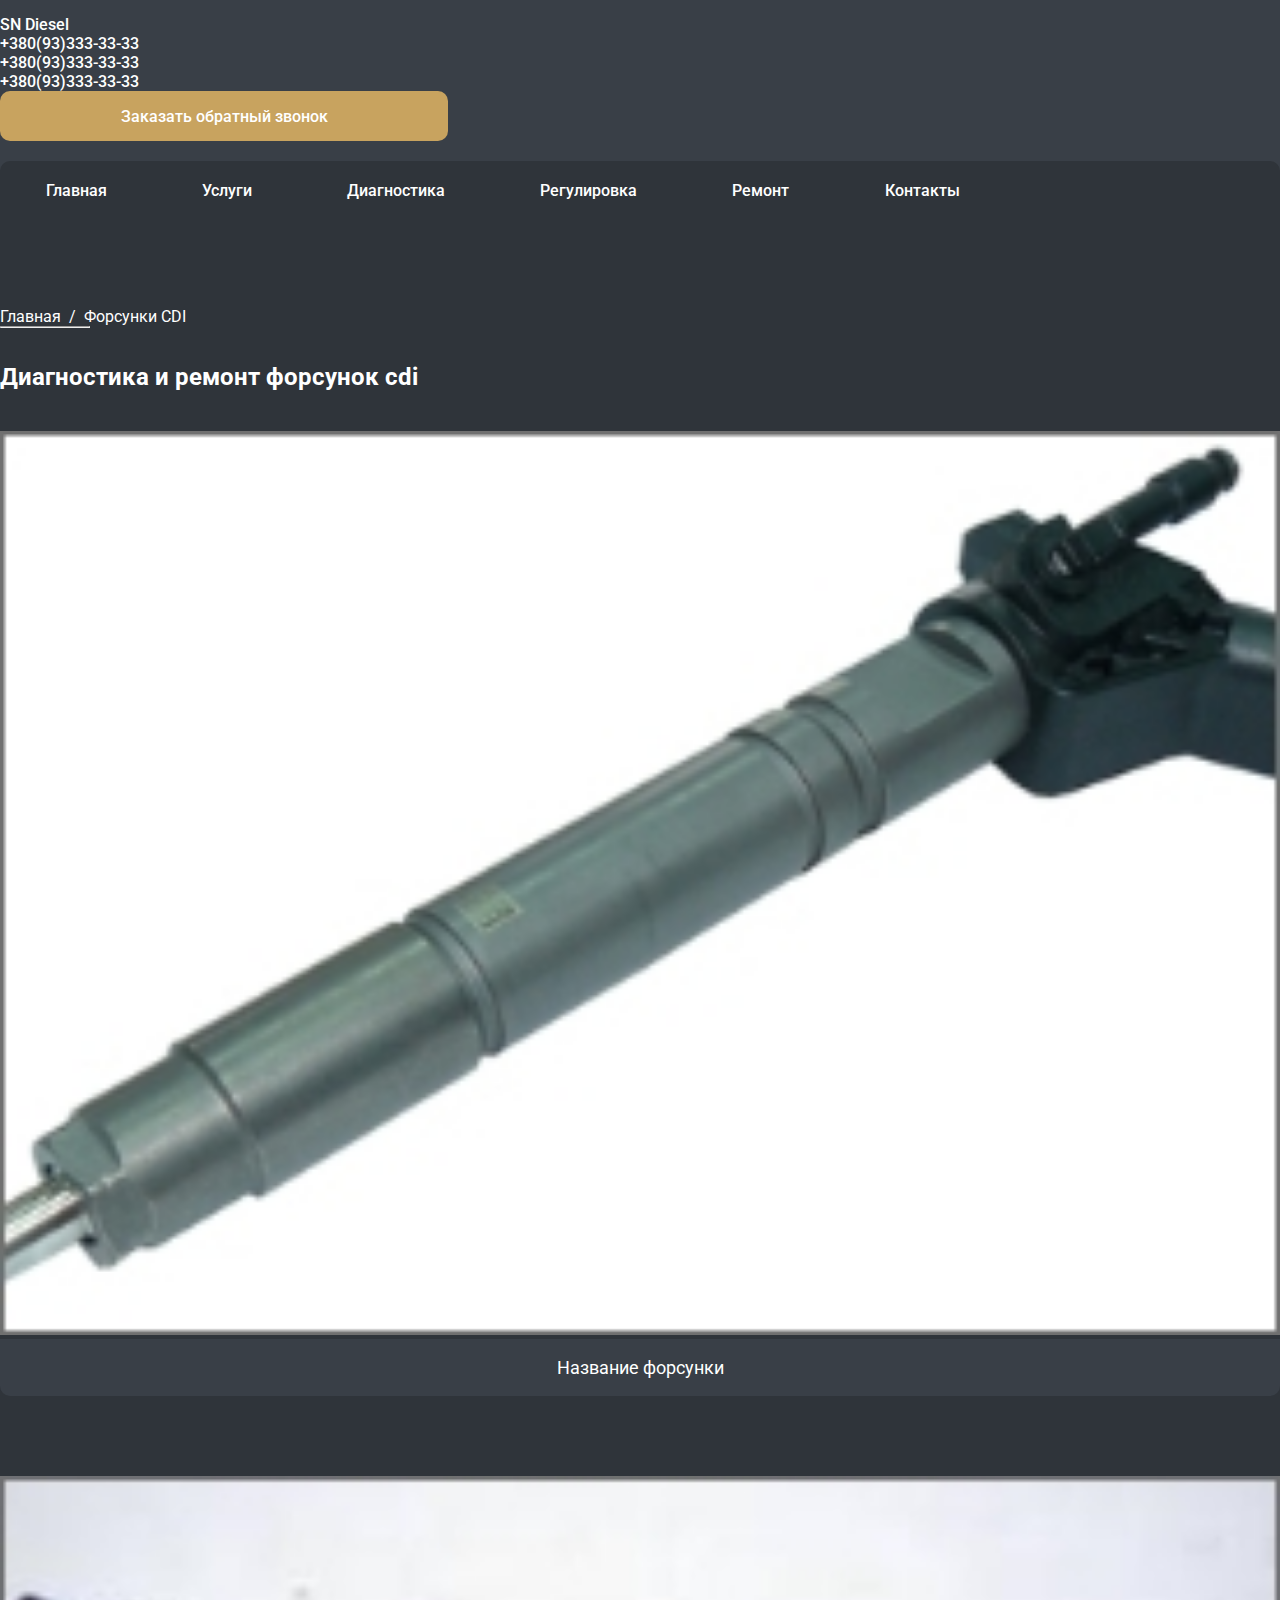
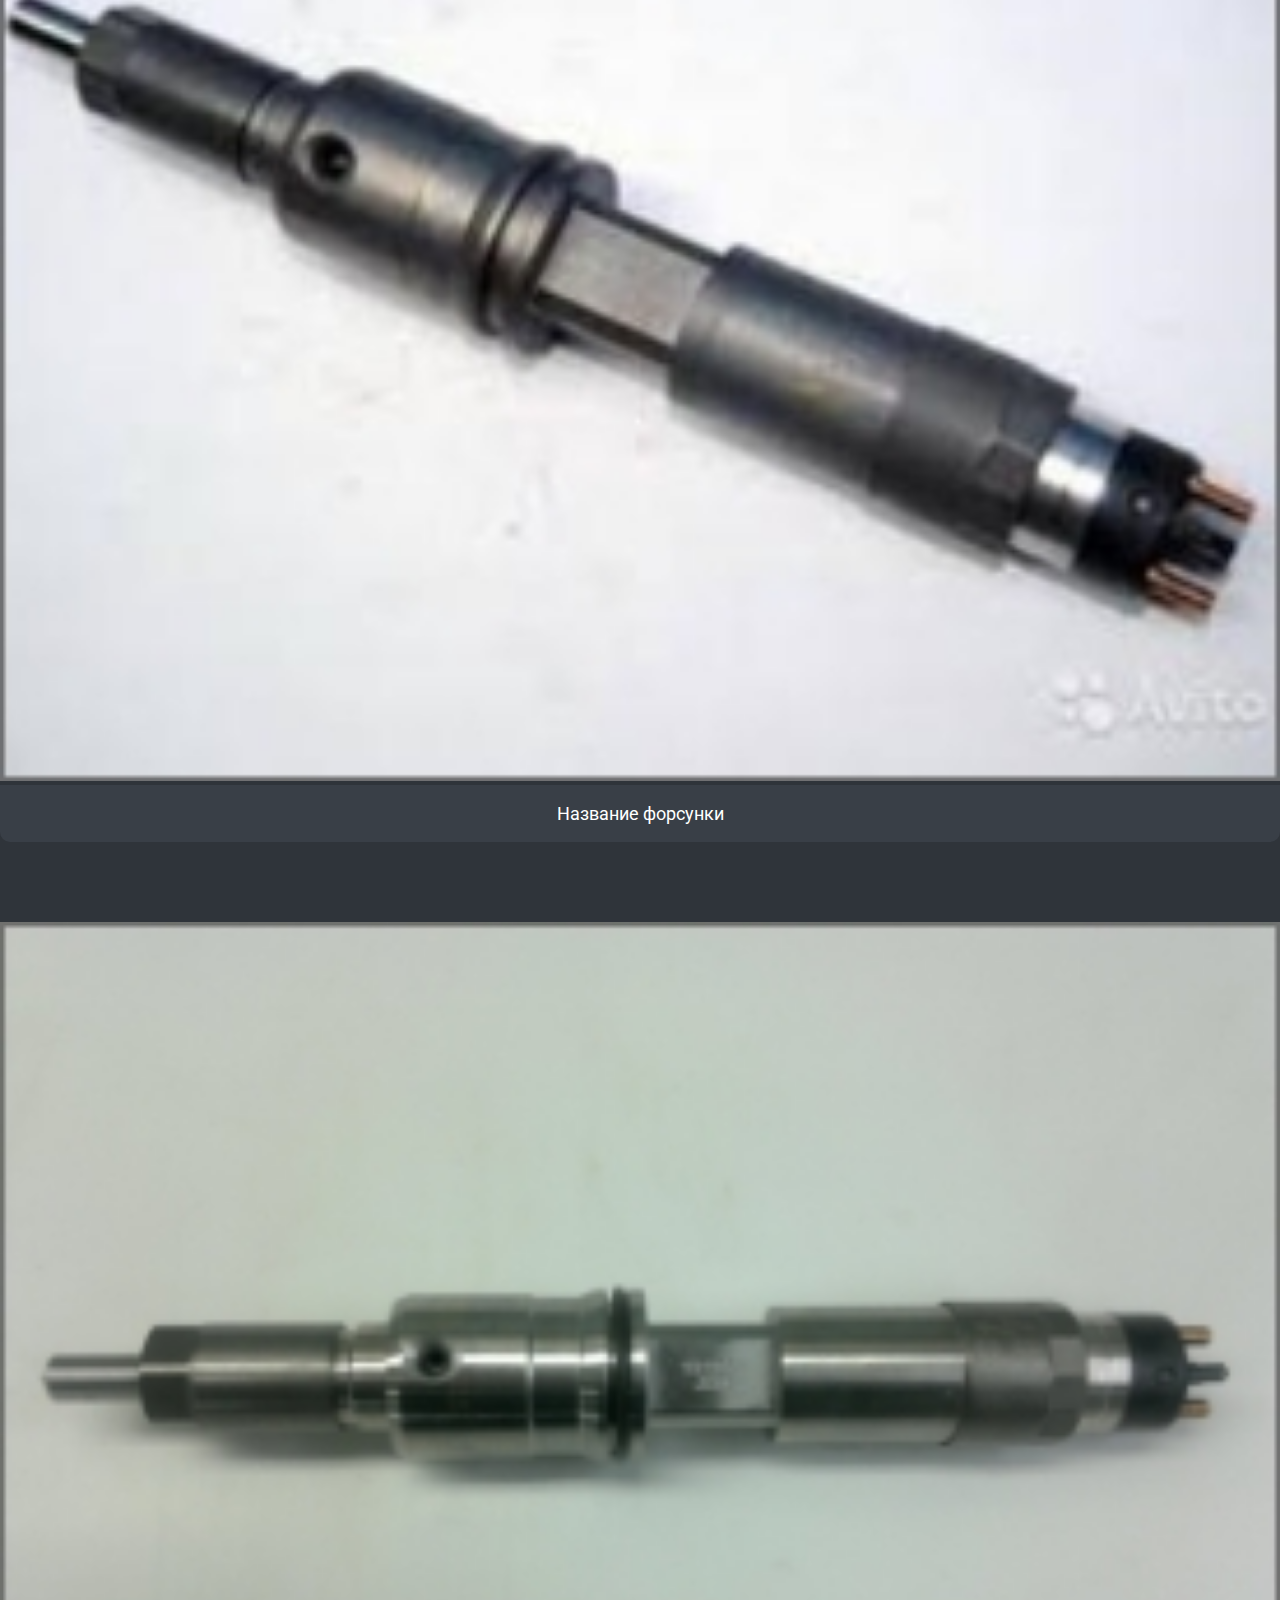
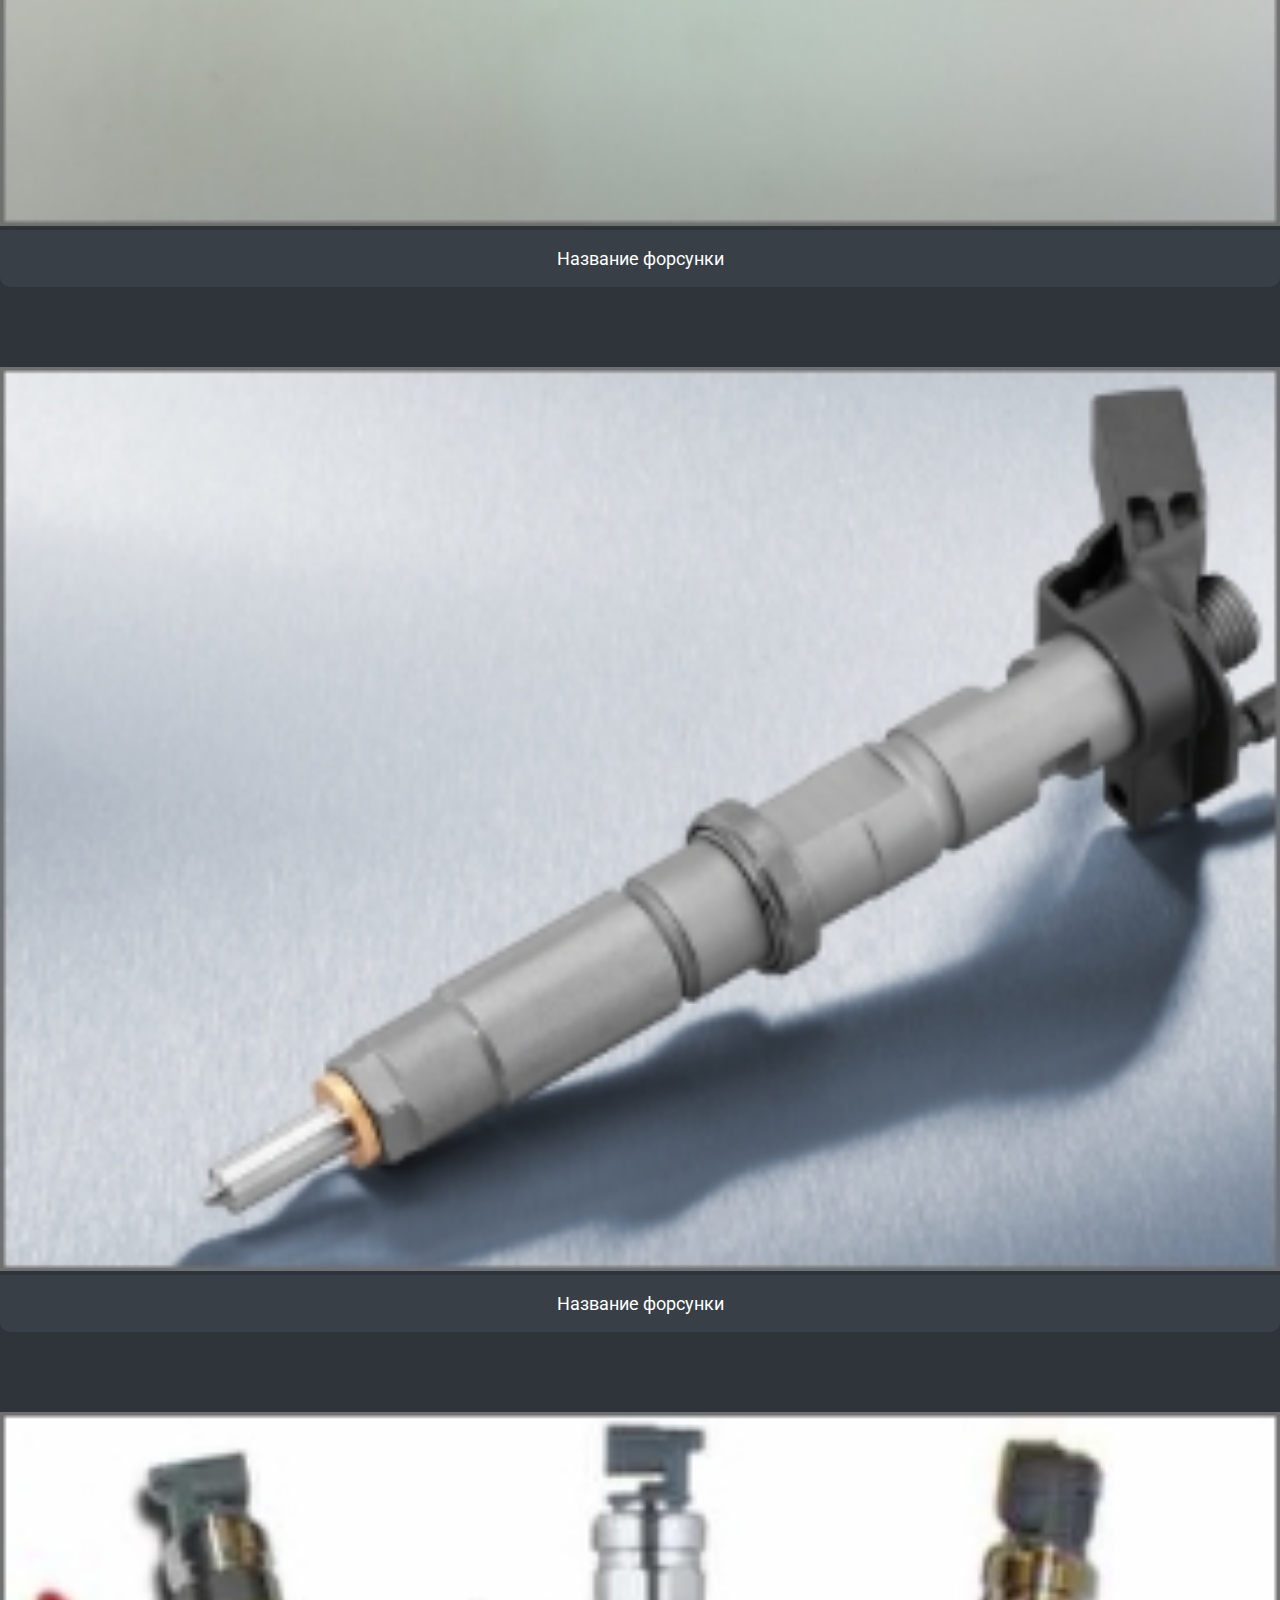
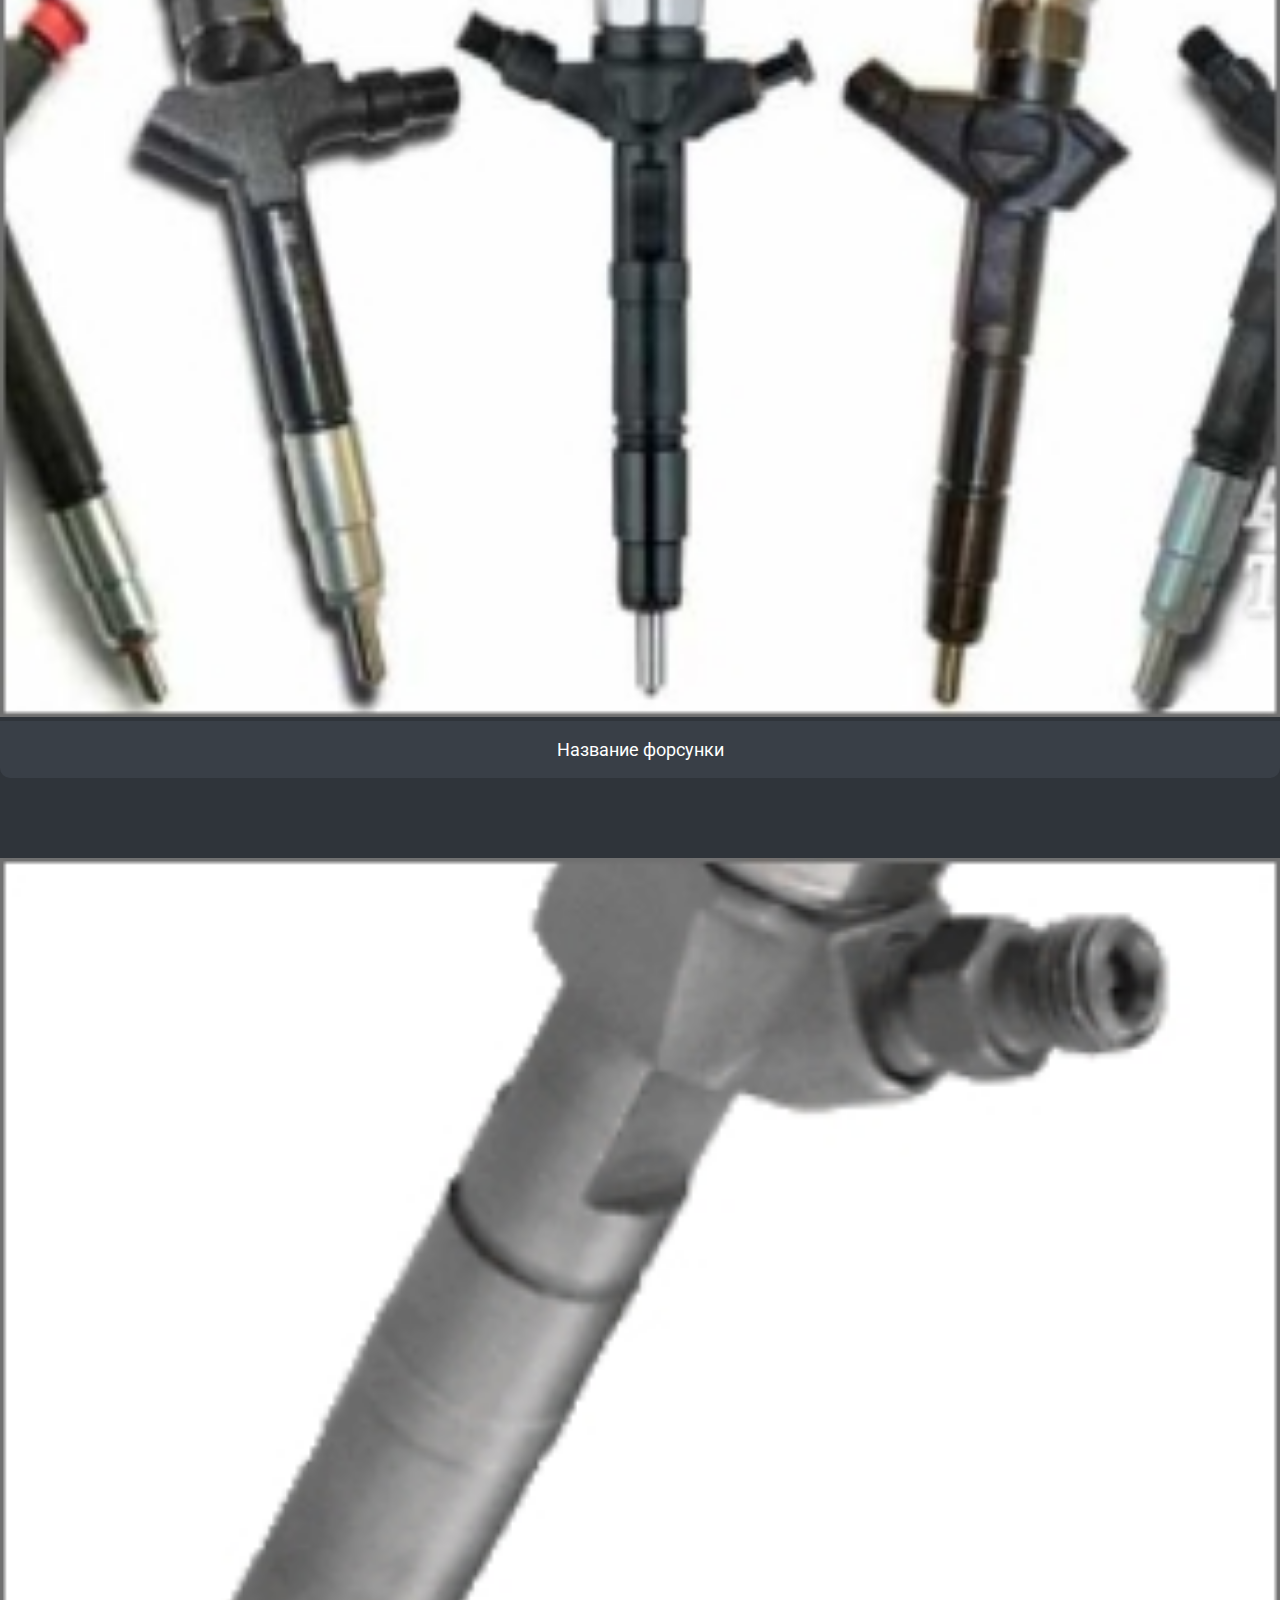
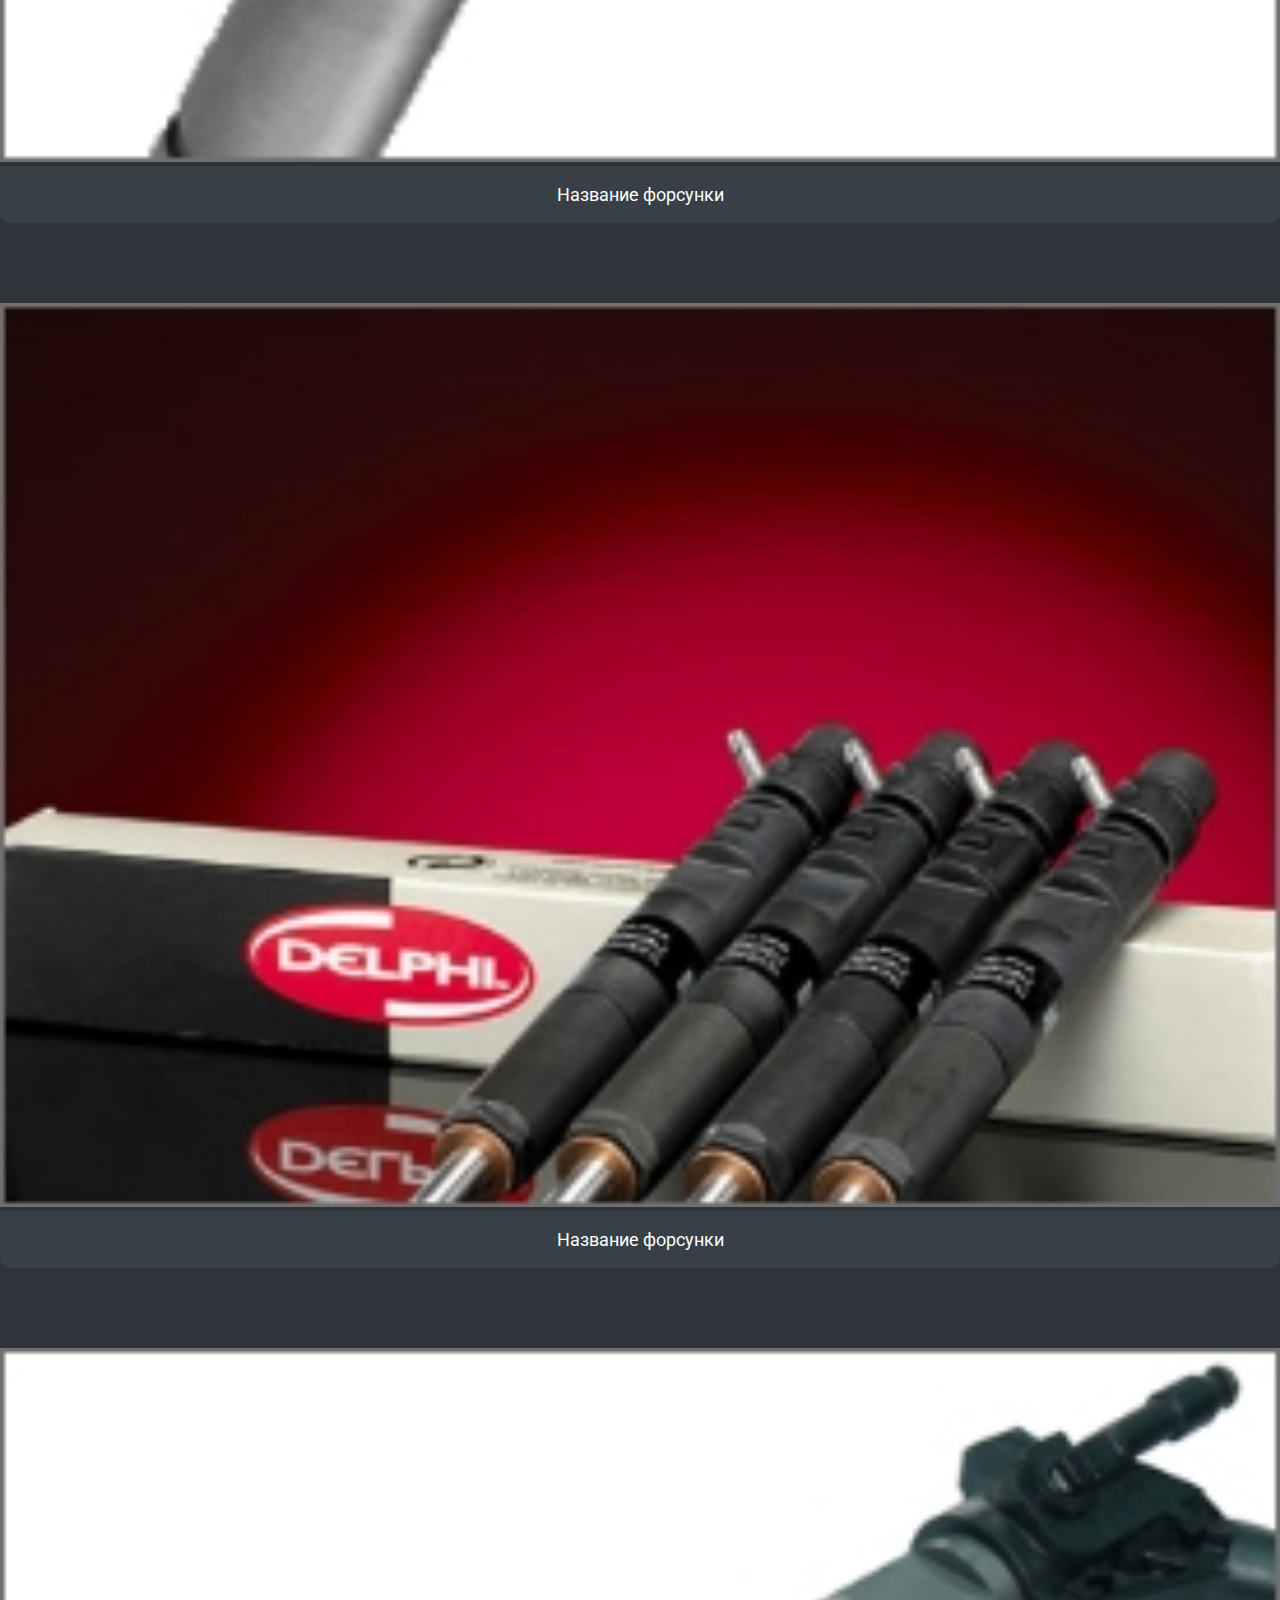
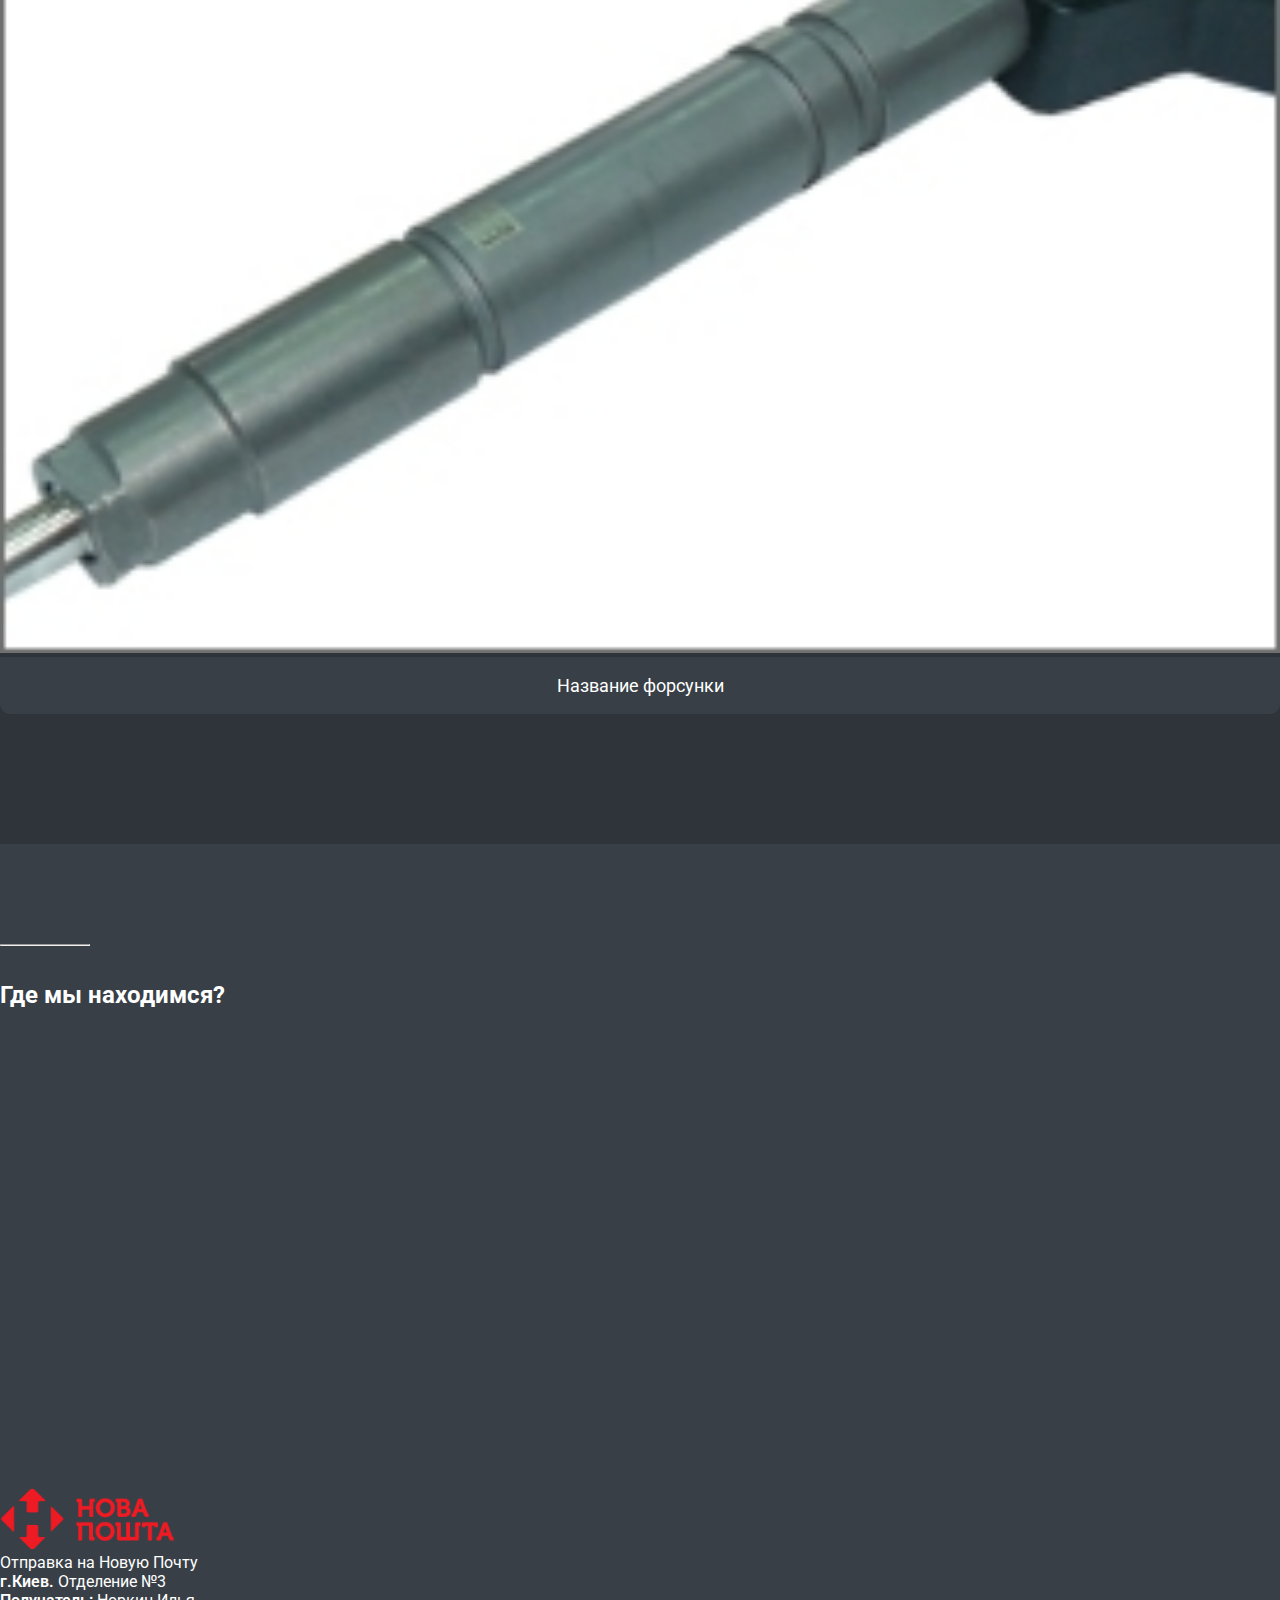
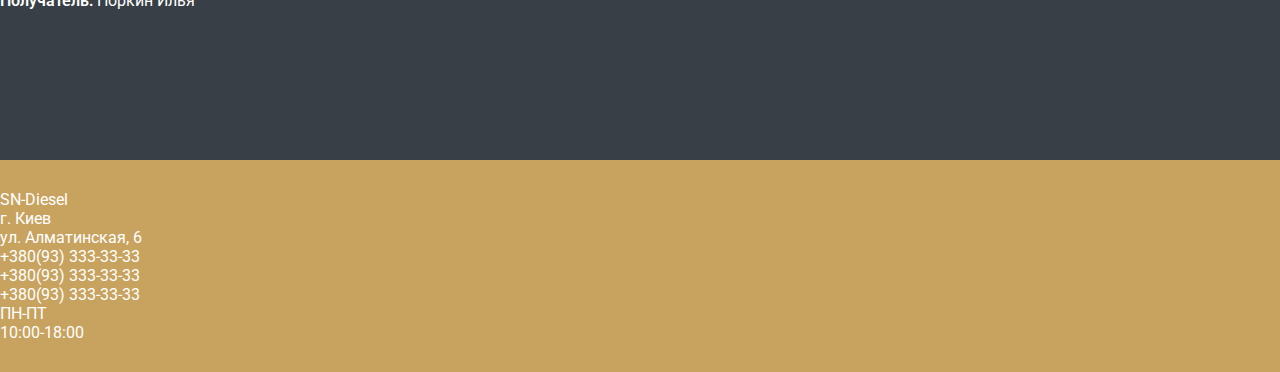
==== commit ec17af03: "changes" ====
--- a/cdi.html
+++ b/cdi.html
@@ -19,12 +19,12 @@
                 <div class="col-6 col-md-2">+380(93)333-33-33</div>
                 <div class="button col-md-3">Заказать обратный звонок</div>
                 <div class="col-12 navigation">
-                    <a href="#">Главная</a>
+                    <a href="index.html">Главная</a>
                     <a href="#">Услуги</a>
                     <a href="#">Диагностика</a>
                     <a href="#">Регулировка</a>
                     <a href="#">Ремонт</a>
-                    <a href="#">Контакты</a>
+                    <a href="contacts.html">Контакты</a>
                 </div>
             </div>
         </div>
--- a/main.css
+++ b/main.css
@@ -35,7 +35,7 @@
 
 header{
     background-color: #393F47;
-    padding-top: 50px;
+    padding-top: 15px;
     font-weight: 500;
 }
 header .button{
@@ -61,7 +61,7 @@
     padding: 10px 20px 10px 20px;
     border-top-left-radius: 10px;
     border-top-right-radius: 10px;
-    transition: all 0.2s linear;
+    transition: background-color 0.2s linear;
 }
 .navigation a:hover{
     background-color: #C8A35F;
@@ -147,7 +147,7 @@
     justify-content: center;
     width: 35%;
     height: 60px;
-    transition: all .3s linear;
+    transition: box-shadow .3s linear;
     border-radius: 3px;
     cursor: pointer;
 }
